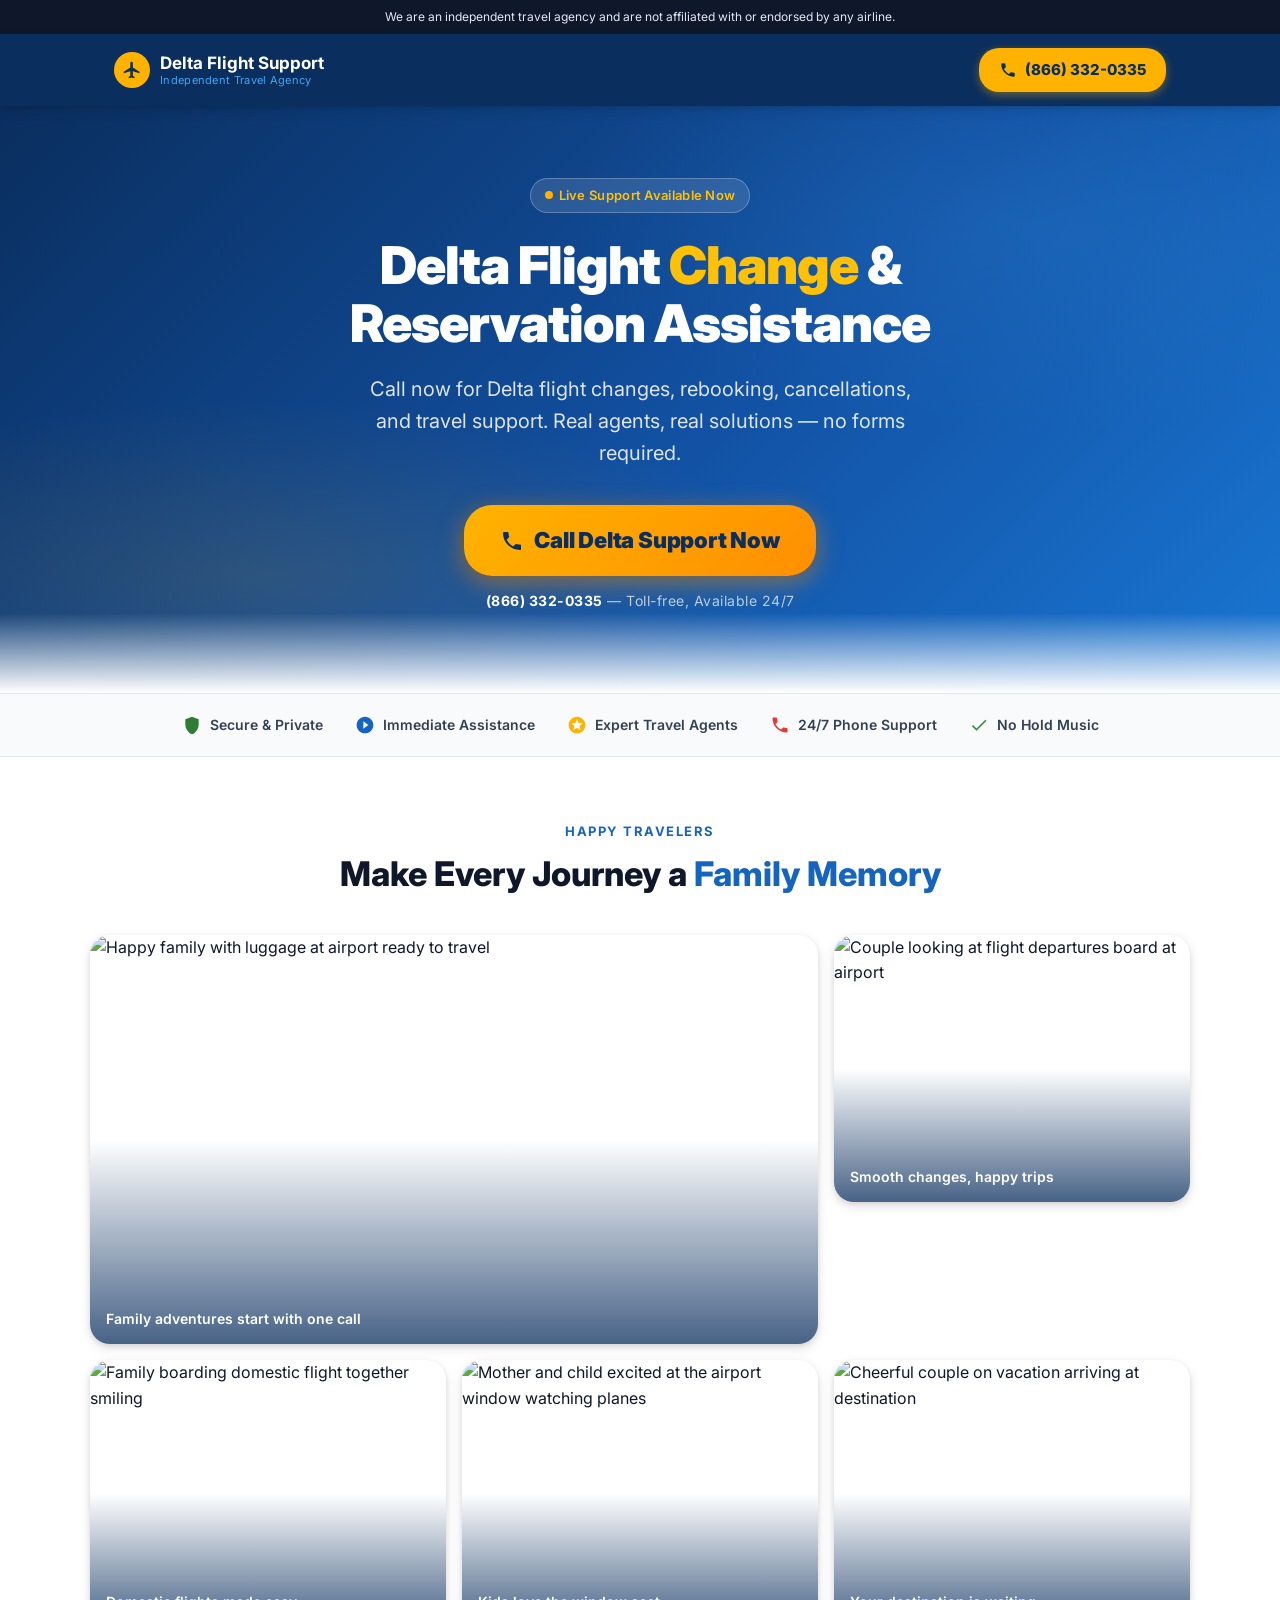
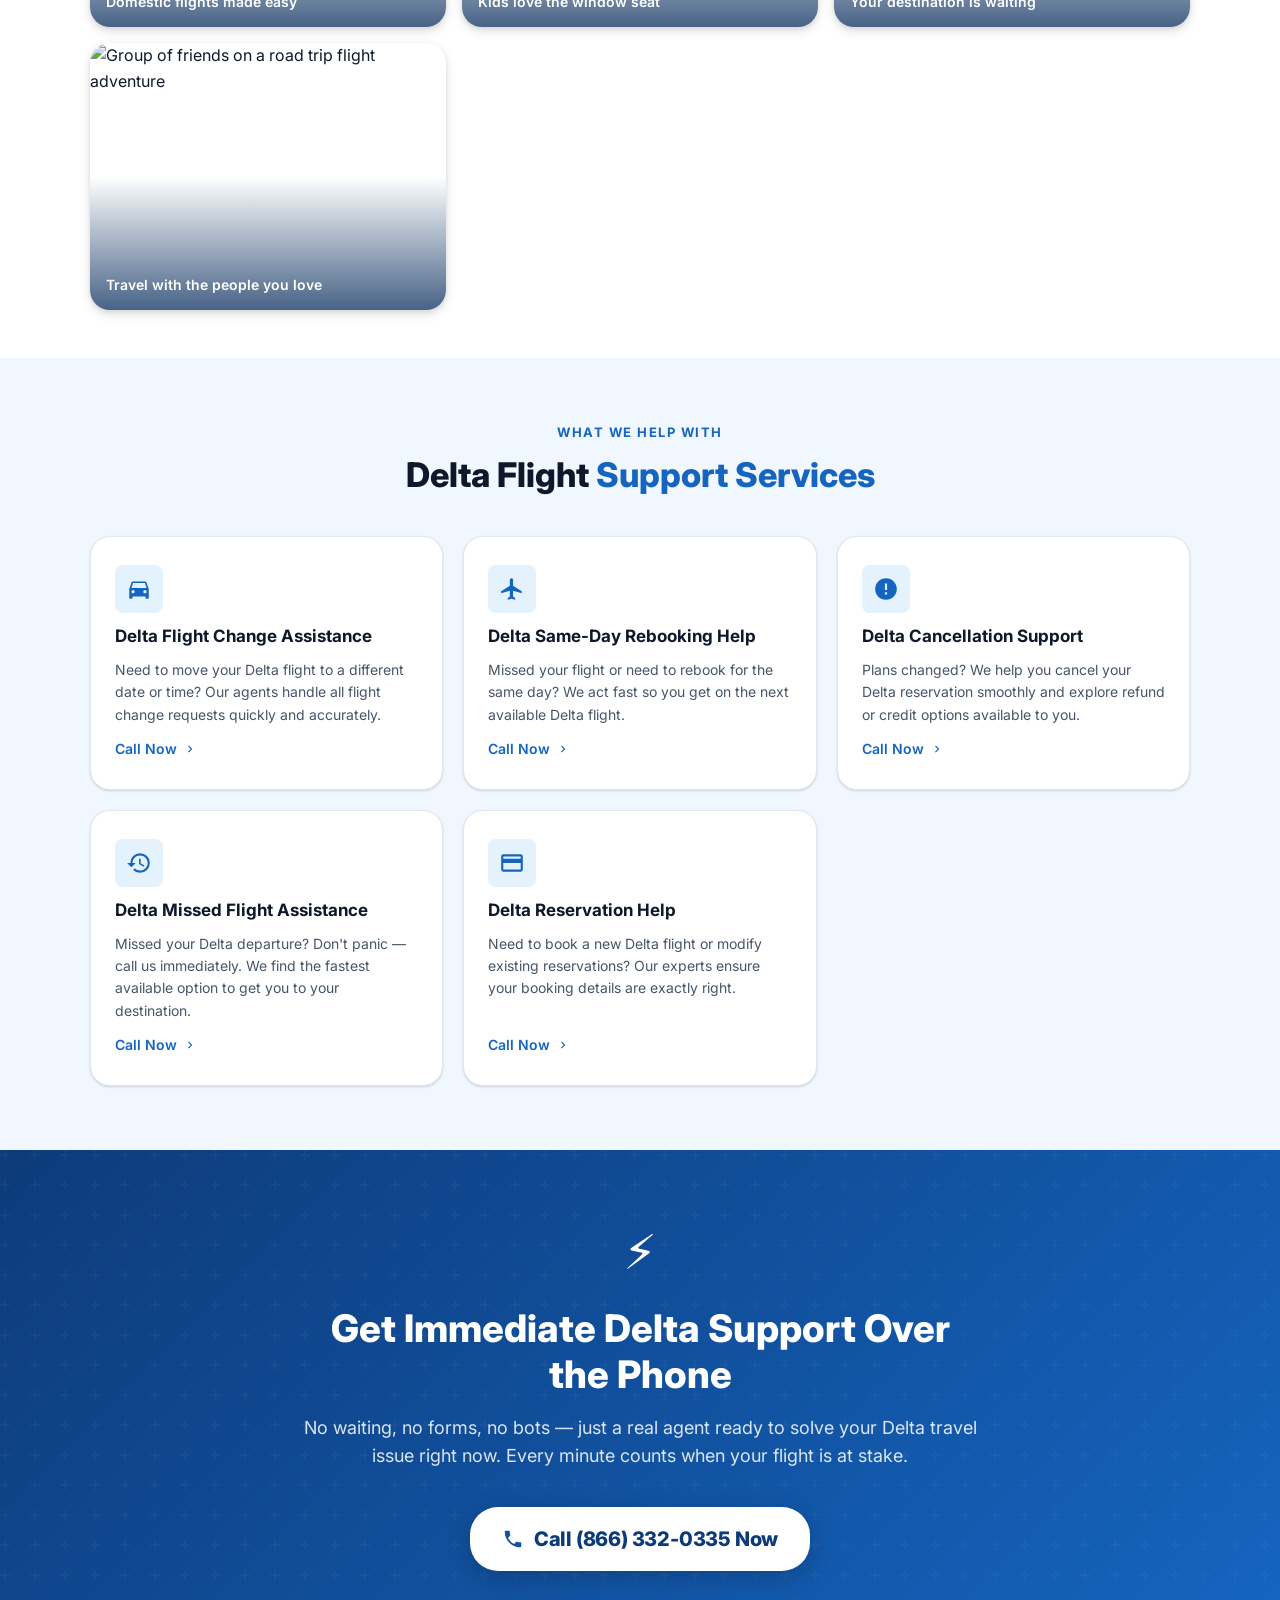
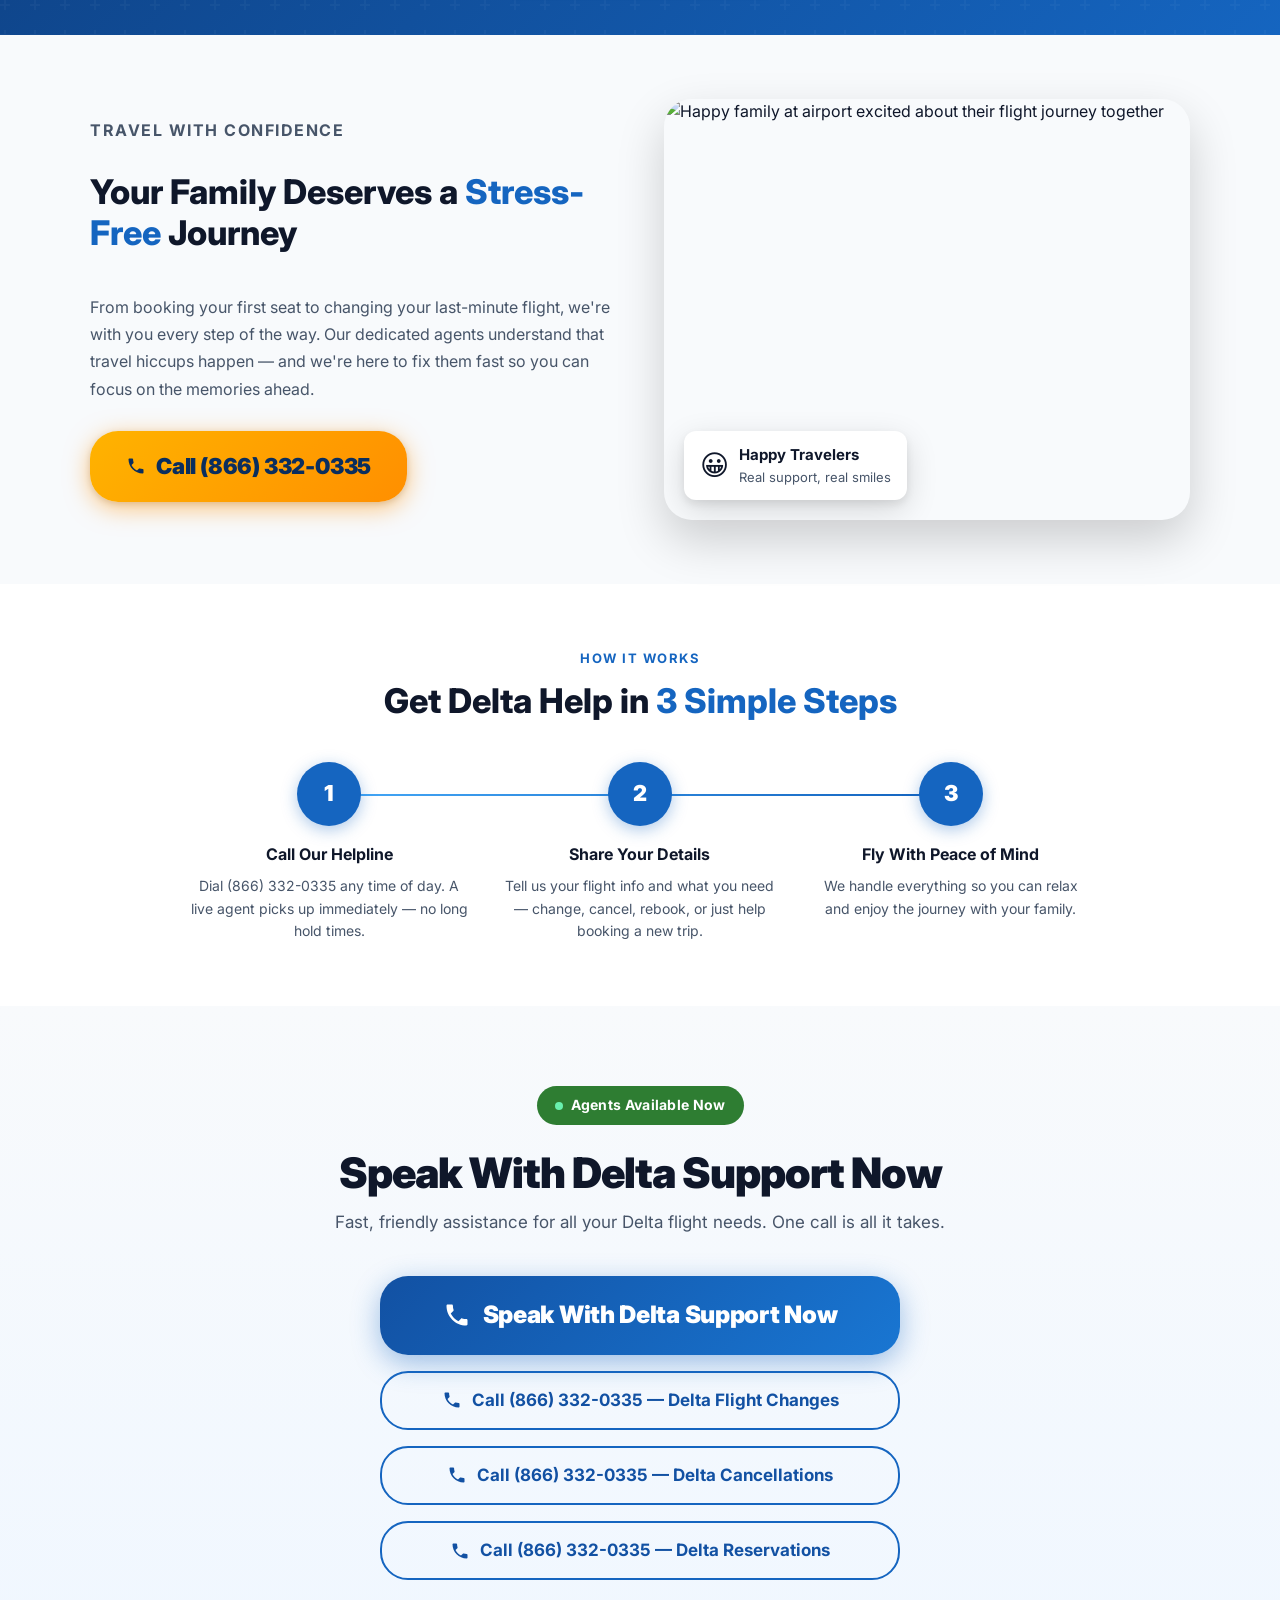
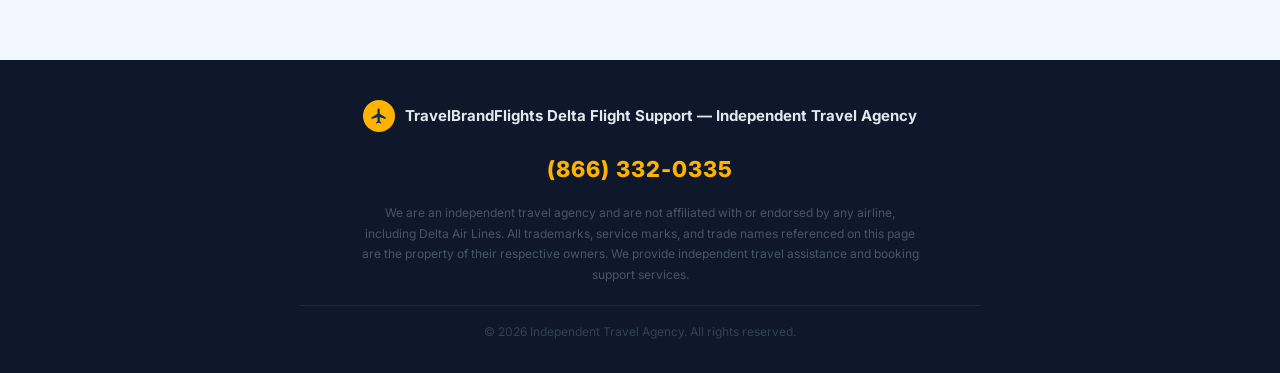
==== delta-change/index.html @ a634fe05 "Create index.html" ====
<!doctype html>
<html lang="en">
  <head>
    <meta charset="UTF-8" />
    <meta name="viewport" content="width=device-width, initial-scale=1.0" />
    <title>Delta Flight Change & Reservation Assistance | Call (866) 332-0335</title>
    <meta name="description" content="Need to change your Delta flight? Call (866) 332-0335 for immediate Delta flight change, rebooking, cancellation, and reservation support." />
    <meta name="keywords" content="Delta flight change, Delta booking help, Delta reservation support, Delta rebooking, Delta cancellation" />
    <link rel="preconnect" href="https://fonts.googleapis.com" />
    <link rel="preconnect" href="https://fonts.gstatic.com" crossorigin />
    <link href="https://fonts.googleapis.com/css2?family=Inter:wght@400;500;600;700;800;900&display=swap" rel="stylesheet" />
    <style>
      *, *::before, *::after {
        box-sizing: border-box;
        margin: 0;
        padding: 0;
      }

      :root {
        --blue-900: #0a2e5e;
        --blue-800: #0d3b7a;
        --blue-700: #1251a3;
        --blue-600: #1565c0;
        --blue-500: #1976d2;
        --blue-400: #42a5f5;
        --blue-100: #e3f2fd;
        --blue-50:  #f0f7ff;
        --red-500:  #e53935;
        --red-600:  #c62828;
        --green-500: #2e7d32;
        --green-400: #388e3c;
        --amber-400: #ffb300;
        --amber-300: #ffc107;
        --white:    #ffffff;
        --gray-50:  #f8fafc;
        --gray-100: #f1f5f9;
        --gray-200: #e2e8f0;
        --gray-500: #64748b;
        --gray-600: #475569;
        --gray-700: #334155;
        --gray-900: #0f172a;
        --shadow-sm: 0 1px 3px rgba(0,0,0,.10), 0 1px 2px rgba(0,0,0,.06);
        --shadow-md: 0 4px 12px rgba(0,0,0,.12), 0 2px 4px rgba(0,0,0,.08);
        --shadow-lg: 0 10px 32px rgba(0,0,0,.14), 0 4px 8px rgba(0,0,0,.08);
        --shadow-xl: 0 20px 48px rgba(0,0,0,.18);
        --radius-sm: 8px;
        --radius-md: 12px;
        --radius-lg: 20px;
        --radius-xl: 28px;
      }

      html { scroll-behavior: smooth; }

      body {
        font-family: 'Inter', system-ui, -apple-system, sans-serif;
        background: var(--white);
        color: var(--gray-900);
        line-height: 1.6;
        font-size: 16px;
        overflow-x: hidden;
      }

      /* ─── DISCLAIMER BAR ─── */
      .disclaimer-bar {
        background: var(--gray-900);
        color: var(--gray-200);
        font-size: 12px;
        text-align: center;
        padding: 8px 16px;
        line-height: 1.5;
      }

      /* ─── STICKY HEADER ─── */
      .site-header {
        position: sticky;
        top: 0;
        z-index: 100;
        background: var(--blue-900);
        box-shadow: var(--shadow-md);
      }

      .header-inner {
        max-width: 1100px;
        margin: 0 auto;
        padding: 14px 24px;
        display: flex;
        align-items: center;
        justify-content: space-between;
        gap: 16px;
        flex-wrap: wrap;
      }

      .header-brand {
        display: flex;
        align-items: center;
        gap: 10px;
      }

      .brand-icon {
        width: 36px;
        height: 36px;
        background: var(--amber-400);
        border-radius: 50%;
        display: flex;
        align-items: center;
        justify-content: center;
        flex-shrink: 0;
      }

      .brand-icon svg {
        width: 20px;
        height: 20px;
        fill: var(--blue-900);
      }

      .brand-text {
        color: var(--white);
        font-weight: 700;
        font-size: 17px;
        line-height: 1.2;
      }

      .brand-text span {
        display: block;
        font-size: 11px;
        font-weight: 400;
        color: var(--blue-400);
        letter-spacing: .3px;
      }

      .header-cta {
        display: inline-flex;
        align-items: center;
        gap: 8px;
        background: var(--amber-400);
        color: var(--blue-900);
        font-weight: 800;
        font-size: 15px;
        padding: 10px 20px;
        border-radius: var(--radius-lg);
        text-decoration: none;
        transition: background .2s, transform .15s, box-shadow .2s;
        box-shadow: 0 3px 10px rgba(255,179,0,.4);
        white-space: nowrap;
      }

      .header-cta:hover {
        background: var(--amber-300);
        transform: translateY(-1px);
        box-shadow: 0 6px 18px rgba(255,179,0,.5);
      }

      .header-cta:active { transform: translateY(0); }

      .header-cta svg {
        width: 18px;
        height: 18px;
        fill: var(--blue-900);
        animation: ring 2.5s infinite;
      }

      @keyframes ring {
        0%, 85%, 100% { transform: rotate(0deg); }
        90% { transform: rotate(-18deg); }
        95% { transform: rotate(18deg); }
      }

      /* ─── HERO ─── */
      .hero {
        position: relative;
        background: linear-gradient(135deg, var(--blue-900) 0%, var(--blue-700) 55%, var(--blue-500) 100%);
        color: var(--white);
        padding: 72px 24px 80px;
        text-align: center;
        overflow: hidden;
      }

      .hero::before {
        content: '';
        position: absolute;
        inset: 0;
        background:
          radial-gradient(ellipse 70% 50% at 20% 80%, rgba(255,179,0,.12) 0%, transparent 60%),
          radial-gradient(ellipse 60% 60% at 80% 20%, rgba(66,165,245,.15) 0%, transparent 60%);
        pointer-events: none;
      }

      .hero-clouds {
        position: absolute;
        bottom: 0;
        left: 0;
        right: 0;
        height: 80px;
        background: linear-gradient(to top, var(--white) 0%, transparent 100%);
      }

      .hero-inner {
        position: relative;
        z-index: 1;
        max-width: 780px;
        margin: 0 auto;
      }

      .hero-badge {
        display: inline-flex;
        align-items: center;
        gap: 6px;
        background: rgba(255,255,255,.12);
        border: 1px solid rgba(255,255,255,.25);
        color: var(--amber-300);
        font-size: 13px;
        font-weight: 600;
        padding: 6px 14px;
        border-radius: 100px;
        margin-bottom: 24px;
        backdrop-filter: blur(4px);
        letter-spacing: .3px;
      }

      .hero-badge::before {
        content: '';
        width: 8px;
        height: 8px;
        background: var(--amber-400);
        border-radius: 50%;
        animation: pulse-dot 1.8s infinite;
      }

      @keyframes pulse-dot {
        0%, 100% { opacity: 1; transform: scale(1); }
        50% { opacity: .6; transform: scale(.7); }
      }

      h1 {
        font-size: clamp(28px, 5vw, 52px);
        font-weight: 900;
        line-height: 1.12;
        margin-bottom: 20px;
        letter-spacing: -1px;
      }

      h1 em {
        font-style: normal;
        color: var(--amber-300);
      }

      .hero-subtitle {
        font-size: clamp(16px, 2.5vw, 20px);
        color: rgba(255,255,255,.85);
        max-width: 580px;
        margin: 0 auto 36px;
        line-height: 1.6;
      }

      .hero-cta-group {
        display: flex;
        flex-direction: column;
        align-items: center;
        gap: 14px;
      }

      .btn-primary {
        display: inline-flex;
        align-items: center;
        gap: 10px;
        background: linear-gradient(135deg, var(--amber-400), #ff8f00);
        color: var(--blue-900);
        font-weight: 900;
        font-size: clamp(17px, 2.5vw, 22px);
        padding: 18px 36px;
        border-radius: var(--radius-xl);
        text-decoration: none;
        box-shadow: 0 6px 24px rgba(255,143,0,.5), 0 2px 6px rgba(0,0,0,.15);
        transition: transform .2s, box-shadow .2s, filter .2s;
        letter-spacing: -.2px;
      }

      .btn-primary:hover {
        transform: translateY(-3px) scale(1.02);
        box-shadow: 0 12px 36px rgba(255,143,0,.6), 0 4px 10px rgba(0,0,0,.2);
        filter: brightness(1.05);
      }

      .btn-primary:active { transform: translateY(0) scale(1); }

      .btn-primary svg {
        width: 24px;
        height: 24px;
        fill: var(--blue-900);
        animation: ring 2.5s infinite;
      }

      .hero-number {
        font-size: 14px;
        color: rgba(255,255,255,.7);
        letter-spacing: .5px;
      }

      .hero-number strong {
        color: var(--white);
        font-weight: 700;
      }

      /* ─── TRUST STRIP ─── */
      .trust-strip {
        background: var(--gray-50);
        border-top: 1px solid var(--gray-200);
        border-bottom: 1px solid var(--gray-200);
        padding: 20px 24px;
      }

      .trust-inner {
        max-width: 1100px;
        margin: 0 auto;
        display: flex;
        align-items: center;
        justify-content: center;
        gap: 32px;
        flex-wrap: wrap;
      }

      .trust-item {
        display: flex;
        align-items: center;
        gap: 8px;
        font-size: 14px;
        font-weight: 600;
        color: var(--gray-700);
      }

      .trust-item svg {
        width: 20px;
        height: 20px;
        flex-shrink: 0;
      }

      /* ─── PHOTO GRID ─── */
      .photo-section {
        padding: 64px 24px 48px;
        background: var(--white);
      }

      .section-label {
        text-align: center;
        font-size: 13px;
        font-weight: 700;
        letter-spacing: 1.5px;
        text-transform: uppercase;
        color: var(--blue-600);
        margin-bottom: 12px;
      }

      .section-title {
        text-align: center;
        font-size: clamp(22px, 3.5vw, 34px);
        font-weight: 800;
        color: var(--gray-900);
        margin-bottom: 40px;
        line-height: 1.2;
      }

      .section-title span {
        color: var(--blue-600);
      }

      .photo-grid {
        max-width: 1100px;
        margin: 0 auto;
        display: grid;
        grid-template-columns: repeat(3, 1fr);
        gap: 16px;
      }

      .photo-card {
        position: relative;
        border-radius: var(--radius-lg);
        overflow: hidden;
        box-shadow: var(--shadow-md);
        aspect-ratio: 4/3;
        transition: transform .3s, box-shadow .3s;
        cursor: default;
      }

      .photo-card:hover {
        transform: translateY(-4px) scale(1.01);
        box-shadow: var(--shadow-xl);
      }

      .photo-card img {
        width: 100%;
        height: 100%;
        object-fit: cover;
        display: block;
        transition: transform .4s;
      }

      .photo-card:hover img { transform: scale(1.05); }

      .photo-card-overlay {
        position: absolute;
        inset: 0;
        background: linear-gradient(to top, rgba(10,46,94,.75) 0%, transparent 50%);
        display: flex;
        align-items: flex-end;
        padding: 16px;
      }

      .photo-caption {
        color: var(--white);
        font-size: 14px;
        font-weight: 600;
        line-height: 1.3;
      }

      .photo-card.large {
        grid-column: span 2;
        aspect-ratio: 16/9;
      }

      /* ─── SERVICES ─── */
      .services-section {
        padding: 64px 24px;
        background: var(--blue-50);
      }

      .services-grid {
        max-width: 1100px;
        margin: 0 auto;
        display: grid;
        grid-template-columns: repeat(auto-fit, minmax(280px, 1fr));
        gap: 20px;
      }

      .service-card {
        background: var(--white);
        border-radius: var(--radius-lg);
        padding: 28px 24px;
        box-shadow: var(--shadow-sm);
        border: 1px solid var(--gray-200);
        display: flex;
        flex-direction: column;
        gap: 12px;
        transition: transform .2s, box-shadow .2s, border-color .2s;
        position: relative;
        overflow: hidden;
      }

      .service-card::before {
        content: '';
        position: absolute;
        top: 0;
        left: 0;
        right: 0;
        height: 3px;
        background: linear-gradient(90deg, var(--blue-600), var(--blue-400));
        transform: scaleX(0);
        transform-origin: left;
        transition: transform .3s;
      }

      .service-card:hover {
        transform: translateY(-4px);
        box-shadow: var(--shadow-lg);
        border-color: var(--blue-400);
      }

      .service-card:hover::before { transform: scaleX(1); }

      .service-icon {
        width: 48px;
        height: 48px;
        background: var(--blue-100);
        border-radius: var(--radius-sm);
        display: flex;
        align-items: center;
        justify-content: center;
      }

      .service-icon svg {
        width: 26px;
        height: 26px;
        fill: var(--blue-600);
      }

      .service-name {
        font-size: 17px;
        font-weight: 700;
        color: var(--gray-900);
        line-height: 1.3;
      }

      .service-desc {
        font-size: 14px;
        color: var(--gray-600);
        line-height: 1.6;
      }

      .service-link {
        display: inline-flex;
        align-items: center;
        gap: 6px;
        color: var(--blue-600);
        font-size: 14px;
        font-weight: 600;
        text-decoration: none;
        margin-top: auto;
        transition: gap .2s;
      }

      .service-link:hover { gap: 10px; }

      /* ─── URGENCY ─── */
      .urgency-section {
        background: linear-gradient(135deg, var(--blue-800), var(--blue-600));
        padding: 64px 24px;
        text-align: center;
        color: var(--white);
        position: relative;
        overflow: hidden;
      }

      .urgency-section::before {
        content: '';
        position: absolute;
        inset: 0;
        background: url("data:image/svg+xml,%3Csvg width='60' height='60' viewBox='0 0 60 60' xmlns='http://www.w3.org/2000/svg'%3E%3Cg fill='none' fill-rule='evenodd'%3E%3Cg fill='%23ffffff' fill-opacity='0.03'%3E%3Cpath d='M36 34v-4h-2v4h-4v2h4v4h2v-4h4v-2h-4zm0-30V0h-2v4h-4v2h4v4h2V6h4V4h-4zM6 34v-4H4v4H0v2h4v4h2v-4h4v-2H6zM6 4V0H4v4H0v2h4v4h2V6h4V4H6z'/%3E%3C/g%3E%3C/g%3E%3C/svg%3E");
      }

      .urgency-inner {
        position: relative;
        z-index: 1;
        max-width: 680px;
        margin: 0 auto;
      }

      .urgency-icon {
        font-size: 48px;
        margin-bottom: 16px;
        display: block;
      }

      .urgency-title {
        font-size: clamp(22px, 4vw, 38px);
        font-weight: 800;
        line-height: 1.2;
        margin-bottom: 16px;
      }

      .urgency-sub {
        font-size: clamp(15px, 2vw, 18px);
        color: rgba(255,255,255,.85);
        margin-bottom: 36px;
        line-height: 1.6;
      }

      .btn-white {
        display: inline-flex;
        align-items: center;
        gap: 10px;
        background: var(--white);
        color: var(--blue-800);
        font-weight: 800;
        font-size: clamp(16px, 2vw, 20px);
        padding: 16px 32px;
        border-radius: var(--radius-xl);
        text-decoration: none;
        box-shadow: 0 6px 24px rgba(0,0,0,.2);
        transition: transform .2s, box-shadow .2s;
        letter-spacing: -.2px;
      }

      .btn-white:hover {
        transform: translateY(-3px);
        box-shadow: 0 12px 36px rgba(0,0,0,.28);
      }

      .btn-white svg {
        width: 22px;
        height: 22px;
        fill: var(--blue-700);
        animation: ring 2.5s infinite;
      }

      /* ─── FAMILY TRAVEL BANNER ─── */
      .family-banner {
        padding: 64px 24px;
        background: var(--gray-50);
      }

      .family-inner {
        max-width: 1100px;
        margin: 0 auto;
        display: grid;
        grid-template-columns: 1fr 1fr;
        gap: 48px;
        align-items: center;
      }

      .family-text {}

      .family-text .section-label { text-align: left; }
      .family-text .section-title { text-align: left; }

      .family-text p {
        font-size: 16px;
        color: var(--gray-600);
        margin-bottom: 28px;
        line-height: 1.7;
      }

      .family-img {
        border-radius: var(--radius-xl);
        overflow: hidden;
        box-shadow: var(--shadow-xl);
        aspect-ratio: 5/4;
        position: relative;
      }

      .family-img img {
        width: 100%;
        height: 100%;
        object-fit: cover;
        display: block;
      }

      .family-img-badge {
        position: absolute;
        bottom: 20px;
        left: 20px;
        background: var(--white);
        border-radius: var(--radius-md);
        padding: 12px 16px;
        box-shadow: var(--shadow-lg);
        display: flex;
        align-items: center;
        gap: 10px;
      }

      .family-img-badge .emoji { font-size: 28px; }

      .badge-text { font-size: 13px; }

      .badge-text strong {
        display: block;
        font-size: 15px;
        font-weight: 700;
        color: var(--gray-900);
      }

      .badge-text span { color: var(--gray-600); }

      /* ─── STEPS ─── */
      .steps-section {
        padding: 64px 24px;
        background: var(--white);
      }

      .steps-grid {
        max-width: 900px;
        margin: 40px auto 0;
        display: grid;
        grid-template-columns: repeat(3, 1fr);
        gap: 32px;
        position: relative;
      }

      .steps-grid::before {
        content: '';
        position: absolute;
        top: 32px;
        left: calc(16.66% + 16px);
        right: calc(16.66% + 16px);
        height: 2px;
        background: linear-gradient(90deg, var(--blue-400), var(--blue-600));
        z-index: 0;
      }

      .step {
        display: flex;
        flex-direction: column;
        align-items: center;
        text-align: center;
        position: relative;
        z-index: 1;
      }

      .step-num {
        width: 64px;
        height: 64px;
        background: var(--blue-600);
        color: var(--white);
        font-size: 22px;
        font-weight: 900;
        border-radius: 50%;
        display: flex;
        align-items: center;
        justify-content: center;
        margin-bottom: 16px;
        box-shadow: 0 4px 16px rgba(21,101,192,.35);
        flex-shrink: 0;
      }

      .step-title {
        font-size: 16px;
        font-weight: 700;
        color: var(--gray-900);
        margin-bottom: 8px;
      }

      .step-desc {
        font-size: 14px;
        color: var(--gray-600);
        line-height: 1.6;
      }

      /* ─── FINAL CTA ─── */
      .final-cta {
        background: linear-gradient(180deg, var(--gray-50) 0%, var(--blue-50) 100%);
        padding: 80px 24px;
        text-align: center;
      }

      .final-cta-inner {
        max-width: 680px;
        margin: 0 auto;
      }

      .final-cta-title {
        font-size: clamp(26px, 4.5vw, 42px);
        font-weight: 900;
        color: var(--gray-900);
        margin-bottom: 12px;
        line-height: 1.15;
        letter-spacing: -1px;
      }

      .final-cta-sub {
        font-size: 17px;
        color: var(--gray-600);
        margin-bottom: 40px;
      }

      .cta-stack {
        display: flex;
        flex-direction: column;
        align-items: center;
        gap: 16px;
      }

      .btn-big {
        display: inline-flex;
        align-items: center;
        gap: 12px;
        background: linear-gradient(135deg, var(--blue-700), var(--blue-500));
        color: var(--white);
        font-weight: 900;
        font-size: clamp(18px, 2.5vw, 24px);
        padding: 20px 44px;
        border-radius: var(--radius-xl);
        text-decoration: none;
        box-shadow: 0 8px 28px rgba(21,101,192,.4);
        transition: transform .2s, box-shadow .2s, filter .2s;
        letter-spacing: -.3px;
        width: 100%;
        max-width: 520px;
        justify-content: center;
      }

      .btn-big:hover {
        transform: translateY(-3px);
        box-shadow: 0 14px 40px rgba(21,101,192,.5);
        filter: brightness(1.08);
      }

      .btn-big svg {
        width: 28px;
        height: 28px;
        fill: var(--white);
        animation: ring 2.5s infinite;
      }

      .btn-secondary {
        display: inline-flex;
        align-items: center;
        gap: 10px;
        background: transparent;
        border: 2px solid var(--blue-600);
        color: var(--blue-700);
        font-weight: 700;
        font-size: 17px;
        padding: 14px 32px;
        border-radius: var(--radius-xl);
        text-decoration: none;
        transition: background .2s, color .2s, transform .2s;
        width: 100%;
        max-width: 520px;
        justify-content: center;
      }

      .btn-secondary:hover {
        background: var(--blue-600);
        color: var(--white);
        transform: translateY(-2px);
      }

      .btn-secondary svg {
        width: 20px;
        height: 20px;
        fill: currentColor;
      }

      .phone-badge {
        display: inline-flex;
        align-items: center;
        gap: 8px;
        background: var(--green-500);
        color: var(--white);
        font-size: 14px;
        font-weight: 700;
        padding: 8px 18px;
        border-radius: 100px;
        letter-spacing: .3px;
      }

      .phone-badge::before {
        content: '';
        width: 8px;
        height: 8px;
        background: #69f0ae;
        border-radius: 50%;
        animation: pulse-dot 1.8s infinite;
      }

      /* ─── FOOTER ─── */
      .site-footer {
        background: var(--gray-900);
        color: var(--gray-500);
        padding: 40px 24px 32px;
        text-align: center;
      }

      .footer-inner {
        max-width: 680px;
        margin: 0 auto;
      }

      .footer-brand {
        display: flex;
        align-items: center;
        justify-content: center;
        gap: 10px;
        margin-bottom: 20px;
      }

      .footer-brand-icon {
        width: 32px;
        height: 32px;
        background: var(--amber-400);
        border-radius: 50%;
        display: flex;
        align-items: center;
        justify-content: center;
      }

      .footer-brand-icon svg {
        width: 18px;
        height: 18px;
        fill: var(--blue-900);
      }

      .footer-brand-name {
        color: var(--gray-200);
        font-weight: 700;
        font-size: 15px;
      }

      .footer-phone {
        font-size: 22px;
        font-weight: 800;
        color: var(--amber-400);
        margin-bottom: 16px;
        letter-spacing: 1px;
      }

      .footer-disclaimer {
        font-size: 12px;
        line-height: 1.7;
        max-width: 560px;
        margin: 0 auto 20px;
        color: var(--gray-600);
      }

      .footer-copy {
        font-size: 12px;
        color: var(--gray-700);
        border-top: 1px solid rgba(255,255,255,.07);
        padding-top: 16px;
        margin-top: 16px;
      }

      /* ─── FLOATING CALL BUTTON (MOBILE) ─── */
      .float-cta {
        display: none;
        position: fixed;
        bottom: 20px;
        left: 50%;
        transform: translateX(-50%);
        z-index: 200;
        width: calc(100% - 40px);
        max-width: 400px;
      }

      .float-cta a {
        display: flex;
        align-items: center;
        justify-content: center;
        gap: 10px;
        background: linear-gradient(135deg, var(--amber-400), #ff8f00);
        color: var(--blue-900);
        font-weight: 900;
        font-size: 17px;
        padding: 16px 24px;
        border-radius: var(--radius-xl);
        text-decoration: none;
        box-shadow: 0 8px 28px rgba(255,143,0,.5);
        animation: float-pulse 3s infinite;
      }

      .float-cta a svg {
        width: 22px;
        height: 22px;
        fill: var(--blue-900);
        animation: ring 2.5s infinite;
      }

      @keyframes float-pulse {
        0%, 100% { box-shadow: 0 8px 28px rgba(255,143,0,.5); }
        50% { box-shadow: 0 12px 40px rgba(255,143,0,.7); }
      }

      /* ─── RESPONSIVE ─── */
      @media (max-width: 768px) {
        .photo-grid {
          grid-template-columns: 1fr 1fr;
        }

        .photo-card.large {
          grid-column: span 2;
        }

        .family-inner {
          grid-template-columns: 1fr;
          gap: 32px;
        }

        .family-img { order: -1; }
        .family-text .section-label,
        .family-text .section-title { text-align: center; }
        .family-text p { text-align: center; }
        .family-text .btn-primary { margin: 0 auto; display: flex; }

        .steps-grid {
          grid-template-columns: 1fr;
          gap: 24px;
          max-width: 360px;
        }

        .steps-grid::before { display: none; }

        .float-cta { display: block; }

        .site-footer { padding-bottom: 100px; }

        .header-cta { font-size: 13px; padding: 9px 16px; }
      }

      @media (max-width: 500px) {
        .photo-grid {
          grid-template-columns: 1fr;
        }

        .photo-card.large { grid-column: span 1; }

        .trust-inner { gap: 16px; }
        .trust-item span { display: none; }
      }
    </style>
  </head>
  <body>

    <!-- DISCLAIMER BAR -->
    <div class="disclaimer-bar" role="note">
      We are an independent travel agency and are not affiliated with or endorsed by any airline.
    </div>

    <!-- STICKY HEADER -->
    <header class="site-header">
      <div class="header-inner">
        <div class="header-brand">
          <div class="brand-icon">
            <svg viewBox="0 0 24 24" xmlns="http://www.w3.org/2000/svg">
              <path d="M21 16v-2l-8-5V3.5A1.5 1.5 0 0 0 11.5 2 1.5 1.5 0 0 0 10 3.5V9l-8 5v2l8-2.5V19l-2 1.5V22l3.5-1 3.5 1v-1.5L13 19v-5.5L21 16z"/>
            </svg>
          </div>
          <div class="brand-text">
            Delta Flight Support
            <span>Independent Travel Agency</span>
          </div>
        </div>
        <a href="tel:+18663320335" class="header-cta">
          <svg viewBox="0 0 24 24" xmlns="http://www.w3.org/2000/svg">
            <path d="M6.62 10.79c1.44 2.83 3.76 5.14 6.59 6.59l2.2-2.2c.27-.27.67-.36 1.02-.24 1.12.37 2.33.57 3.57.57.55 0 1 .45 1 1V20c0 .55-.45 1-1 1-9.39 0-17-7.61-17-17 0-.55.45-1 1-1h3.5c.55 0 1 .45 1 1 0 1.25.2 2.45.57 3.57.11.35.03.74-.25 1.02l-2.2 2.2z"/>
          </svg>
          (866) 332-0335
        </a>
      </div>
    </header>

    <!-- HERO -->
    <section class="hero">
      <div class="hero-inner">
        <div class="hero-badge">Live Support Available Now</div>
        <h1>Delta Flight <em>Change</em> &amp; Reservation Assistance</h1>
        <p class="hero-subtitle">
          Call now for Delta flight changes, rebooking, cancellations, and travel support. Real agents, real solutions — no forms required.
        </p>
        <div class="hero-cta-group">
          <a href="tel:+18663320335" class="btn-primary">
            <svg viewBox="0 0 24 24" xmlns="http://www.w3.org/2000/svg">
              <path d="M6.62 10.79c1.44 2.83 3.76 5.14 6.59 6.59l2.2-2.2c.27-.27.67-.36 1.02-.24 1.12.37 2.33.57 3.57.57.55 0 1 .45 1 1V20c0 .55-.45 1-1 1-9.39 0-17-7.61-17-17 0-.55.45-1 1-1h3.5c.55 0 1 .45 1 1 0 1.25.2 2.45.57 3.57.11.35.03.74-.25 1.02l-2.2 2.2z"/>
            </svg>
            Call Delta Support Now
          </a>
          <p class="hero-number"><strong>(866) 332-0335</strong> &mdash; Toll-free, Available 24/7</p>
        </div>
      </div>
      <div class="hero-clouds"></div>
    </section>

    <!-- TRUST STRIP -->
    <div class="trust-strip">
      <div class="trust-inner">
        <div class="trust-item">
          <svg viewBox="0 0 24 24" fill="#2e7d32" xmlns="http://www.w3.org/2000/svg"><path d="M12 2L4 5v6c0 5.55 3.84 10.74 8 12 4.16-1.26 8-6.45 8-12V5l-8-3z"/></svg>
          <span>Secure &amp; Private</span>
        </div>
        <div class="trust-item">
          <svg viewBox="0 0 24 24" fill="#1565c0" xmlns="http://www.w3.org/2000/svg"><path d="M12 2C6.48 2 2 6.48 2 12s4.48 10 10 10 10-4.48 10-10S17.52 2 12 2zm-2 14.5v-9l6 4.5-6 4.5z"/></svg>
          <span>Immediate Assistance</span>
        </div>
        <div class="trust-item">
          <svg viewBox="0 0 24 24" fill="#ffb300" xmlns="http://www.w3.org/2000/svg"><path d="M11.99 2C6.47 2 2 6.48 2 12s4.47 10 9.99 10C17.52 22 22 17.52 22 12S17.52 2 11.99 2zm4.24 16L12 15.45 7.77 18l1.12-4.81-3.73-3.23 4.92-.42L12 5l1.92 4.53 4.92.42-3.73 3.23L16.23 18z"/></svg>
          <span>Expert Travel Agents</span>
        </div>
        <div class="trust-item">
          <svg viewBox="0 0 24 24" fill="#e53935" xmlns="http://www.w3.org/2000/svg"><path d="M6.62 10.79c1.44 2.83 3.76 5.14 6.59 6.59l2.2-2.2c.27-.27.67-.36 1.02-.24 1.12.37 2.33.57 3.57.57.55 0 1 .45 1 1V20c0 .55-.45 1-1 1-9.39 0-17-7.61-17-17 0-.55.45-1 1-1h3.5c.55 0 1 .45 1 1 0 1.25.2 2.45.57 3.57.11.35.03.74-.25 1.02l-2.2 2.2z"/></svg>
          <span>24/7 Phone Support</span>
        </div>
        <div class="trust-item">
          <svg viewBox="0 0 24 24" fill="#388e3c" xmlns="http://www.w3.org/2000/svg"><path d="M9 16.17L4.83 12l-1.42 1.41L9 19 21 7l-1.41-1.41z"/></svg>
          <span>No Hold Music</span>
        </div>
      </div>
    </div>

    <!-- PHOTO GRID -->
    <section class="photo-section">
      <p class="section-label">Happy Travelers</p>
      <h2 class="section-title">Make Every Journey a <span>Family Memory</span></h2>
      <div class="photo-grid">
        <div class="photo-card large">
          <img
            src="https://images.pexels.com/photos/1007426/pexels-photo-1007426.jpeg?auto=compress&cs=tinysrgb&w=900&h=506&dpr=1"
            alt="Happy family with luggage at airport ready to travel"
            loading="lazy"
          />
          <div class="photo-card-overlay">
            <p class="photo-caption">Family adventures start with one call</p>
          </div>
        </div>
        <div class="photo-card">
          <img
            src="https://images.pexels.com/photos/1371360/pexels-photo-1371360.jpeg?auto=compress&cs=tinysrgb&w=600&h=450&dpr=1"
            alt="Couple looking at flight departures board at airport"
            loading="lazy"
          />
          <div class="photo-card-overlay">
            <p class="photo-caption">Smooth changes, happy trips</p>
          </div>
        </div>
        <div class="photo-card">
          <img
            src="https://images.pexels.com/photos/2007401/pexels-photo-2007401.jpeg?auto=compress&cs=tinysrgb&w=600&h=450&dpr=1"
            alt="Family boarding domestic flight together smiling"
            loading="lazy"
          />
          <div class="photo-card-overlay">
            <p class="photo-caption">Domestic flights made easy</p>
          </div>
        </div>
        <div class="photo-card">
          <img
            src="https://images.pexels.com/photos/3760529/pexels-photo-3760529.jpeg?auto=compress&cs=tinysrgb&w=600&h=450&dpr=1"
            alt="Mother and child excited at the airport window watching planes"
            loading="lazy"
          />
          <div class="photo-card-overlay">
            <p class="photo-caption">Kids love the window seat</p>
          </div>
        </div>
        <div class="photo-card">
          <img
            src="https://images.pexels.com/photos/2026324/pexels-photo-2026324.jpeg?auto=compress&cs=tinysrgb&w=600&h=450&dpr=1"
            alt="Cheerful couple on vacation arriving at destination"
            loading="lazy"
          />
          <div class="photo-card-overlay">
            <p class="photo-caption">Your destination is waiting</p>
          </div>
        </div>
        <div class="photo-card">
          <img
            src="https://images.pexels.com/photos/1004409/pexels-photo-1004409.jpeg?auto=compress&cs=tinysrgb&w=600&h=450&dpr=1"
            alt="Group of friends on a road trip flight adventure"
            loading="lazy"
          />
          <div class="photo-card-overlay">
            <p class="photo-caption">Travel with the people you love</p>
          </div>
        </div>
      </div>
    </section>

    <!-- SERVICES SECTION -->
    <section class="services-section">
      <p class="section-label">What We Help With</p>
      <h2 class="section-title">Delta Flight <span>Support Services</span></h2>
      <div class="services-grid">

        <div class="service-card">
          <div class="service-icon">
            <svg viewBox="0 0 24 24" xmlns="http://www.w3.org/2000/svg"><path d="M18.92 6.01C18.72 5.42 18.16 5 17.5 5h-11c-.66 0-1.21.42-1.42 1.01L3 12v8c0 .55.45 1 1 1h1c.55 0 1-.45 1-1v-1h12v1c0 .55.45 1 1 1h1c.55 0 1-.45 1-1v-8l-2.08-5.99zM6.5 16c-.83 0-1.5-.67-1.5-1.5S5.67 13 6.5 13s1.5.67 1.5 1.5S7.33 16 6.5 16zm11 0c-.83 0-1.5-.67-1.5-1.5s.67-1.5 1.5-1.5 1.5.67 1.5 1.5-.67 1.5-1.5 1.5zM5 11l1.5-4.5h11L19 11H5z"/></svg>
          </div>
          <p class="service-name">Delta Flight Change Assistance</p>
          <p class="service-desc">Need to move your Delta flight to a different date or time? Our agents handle all flight change requests quickly and accurately.</p>
          <a href="tel:+18663320335" class="service-link">
            Call Now
            <svg viewBox="0 0 24 24" xmlns="http://www.w3.org/2000/svg" fill="currentColor" width="14" height="14"><path d="M8.59 16.59L13.17 12 8.59 7.41 10 6l6 6-6 6-1.41-1.41z"/></svg>
          </a>
        </div>

        <div class="service-card">
          <div class="service-icon">
            <svg viewBox="0 0 24 24" xmlns="http://www.w3.org/2000/svg"><path d="M21 16v-2l-8-5V3.5A1.5 1.5 0 0 0 11.5 2 1.5 1.5 0 0 0 10 3.5V9l-8 5v2l8-2.5V19l-2 1.5V22l3.5-1 3.5 1v-1.5L13 19v-5.5L21 16z"/></svg>
          </div>
          <p class="service-name">Delta Same-Day Rebooking Help</p>
          <p class="service-desc">Missed your flight or need to rebook for the same day? We act fast so you get on the next available Delta flight.</p>
          <a href="tel:+18663320335" class="service-link">
            Call Now
            <svg viewBox="0 0 24 24" xmlns="http://www.w3.org/2000/svg" fill="currentColor" width="14" height="14"><path d="M8.59 16.59L13.17 12 8.59 7.41 10 6l6 6-6 6-1.41-1.41z"/></svg>
          </a>
        </div>

        <div class="service-card">
          <div class="service-icon">
            <svg viewBox="0 0 24 24" xmlns="http://www.w3.org/2000/svg"><path d="M12 2C6.48 2 2 6.48 2 12s4.48 10 10 10 10-4.48 10-10S17.52 2 12 2zm1 15h-2v-2h2v2zm0-4h-2V7h2v6z"/></svg>
          </div>
          <p class="service-name">Delta Cancellation Support</p>
          <p class="service-desc">Plans changed? We help you cancel your Delta reservation smoothly and explore refund or credit options available to you.</p>
          <a href="tel:+18663320335" class="service-link">
            Call Now
            <svg viewBox="0 0 24 24" xmlns="http://www.w3.org/2000/svg" fill="currentColor" width="14" height="14"><path d="M8.59 16.59L13.17 12 8.59 7.41 10 6l6 6-6 6-1.41-1.41z"/></svg>
          </a>
        </div>

        <div class="service-card">
          <div class="service-icon">
            <svg viewBox="0 0 24 24" xmlns="http://www.w3.org/2000/svg"><path d="M13 3a9 9 0 0 0-9 9H1l3.89 3.89.07.14L9 12H6c0-3.87 3.13-7 7-7s7 3.13 7 7-3.13 7-7 7c-1.93 0-3.68-.79-4.94-2.06l-1.42 1.42A8.954 8.954 0 0 0 13 21a9 9 0 0 0 0-18zm-1 5v5l4.28 2.54.72-1.21-3.5-2.08V8H12z"/></svg>
          </div>
          <p class="service-name">Delta Missed Flight Assistance</p>
          <p class="service-desc">Missed your Delta departure? Don't panic — call us immediately. We find the fastest available option to get you to your destination.</p>
          <a href="tel:+18663320335" class="service-link">
            Call Now
            <svg viewBox="0 0 24 24" xmlns="http://www.w3.org/2000/svg" fill="currentColor" width="14" height="14"><path d="M8.59 16.59L13.17 12 8.59 7.41 10 6l6 6-6 6-1.41-1.41z"/></svg>
          </a>
        </div>

        <div class="service-card">
          <div class="service-icon">
            <svg viewBox="0 0 24 24" xmlns="http://www.w3.org/2000/svg"><path d="M20 4H4c-1.11 0-1.99.89-1.99 2L2 18c0 1.11.89 2 2 2h16c1.11 0 2-.89 2-2V6c0-1.11-.89-2-2-2zm0 14H4v-6h16v6zm0-10H4V6h16v2z"/></svg>
          </div>
          <p class="service-name">Delta Reservation Help</p>
          <p class="service-desc">Need to book a new Delta flight or modify existing reservations? Our experts ensure your booking details are exactly right.</p>
          <a href="tel:+18663320335" class="service-link">
            Call Now
            <svg viewBox="0 0 24 24" xmlns="http://www.w3.org/2000/svg" fill="currentColor" width="14" height="14"><path d="M8.59 16.59L13.17 12 8.59 7.41 10 6l6 6-6 6-1.41-1.41z"/></svg>
          </a>
        </div>

      </div>
    </section>

    <!-- URGENCY SECTION -->
    <section class="urgency-section">
      <div class="urgency-inner">
        <span class="urgency-icon">&#9889;</span>
        <h2 class="urgency-title">Get Immediate Delta Support Over the Phone</h2>
        <p class="urgency-sub">No waiting, no forms, no bots — just a real agent ready to solve your Delta travel issue right now. Every minute counts when your flight is at stake.</p>
        <a href="tel:+18663320335" class="btn-white">
          <svg viewBox="0 0 24 24" xmlns="http://www.w3.org/2000/svg">
            <path d="M6.62 10.79c1.44 2.83 3.76 5.14 6.59 6.59l2.2-2.2c.27-.27.67-.36 1.02-.24 1.12.37 2.33.57 3.57.57.55 0 1 .45 1 1V20c0 .55-.45 1-1 1-9.39 0-17-7.61-17-17 0-.55.45-1 1-1h3.5c.55 0 1 .45 1 1 0 1.25.2 2.45.57 3.57.11.35.03.74-.25 1.02l-2.2 2.2z"/>
          </svg>
          Call (866) 332-0335 Now
        </a>
      </div>
    </section>

    <!-- FAMILY TRAVEL BANNER -->
    <section class="family-banner">
      <div class="family-inner">
        <div class="family-text">
          <p class="section-label">Travel With Confidence</p>
          <h2 class="section-title">Your Family Deserves a <span>Stress-Free</span> Journey</h2>
          <p>From booking your first seat to changing your last-minute flight, we're with you every step of the way. Our dedicated agents understand that travel hiccups happen — and we're here to fix them fast so you can focus on the memories ahead.</p>
          <a href="tel:+18663320335" class="btn-primary" style="width:fit-content;">
            <svg viewBox="0 0 24 24" xmlns="http://www.w3.org/2000/svg" style="width:20px;height:20px;">
              <path d="M6.62 10.79c1.44 2.83 3.76 5.14 6.59 6.59l2.2-2.2c.27-.27.67-.36 1.02-.24 1.12.37 2.33.57 3.57.57.55 0 1 .45 1 1V20c0 .55-.45 1-1 1-9.39 0-17-7.61-17-17 0-.55.45-1 1-1h3.5c.55 0 1 .45 1 1 0 1.25.2 2.45.57 3.57.11.35.03.74-.25 1.02l-2.2 2.2z"/>
            </svg>
            Call (866) 332-0335
          </a>
        </div>
        <div class="family-img">
          <img
            src="https://images.pexels.com/photos/1581384/pexels-photo-1581384.jpeg?auto=compress&cs=tinysrgb&w=700&h=560&dpr=1"
            alt="Happy family at airport excited about their flight journey together"
            loading="lazy"
          />
          <div class="family-img-badge">
            <span class="emoji">&#128512;</span>
            <div class="badge-text">
              <strong>Happy Travelers</strong>
              <span>Real support, real smiles</span>
            </div>
          </div>
        </div>
      </div>
    </section>

    <!-- HOW IT WORKS -->
    <section class="steps-section">
      <p class="section-label">How It Works</p>
      <h2 class="section-title">Get Delta Help in <span>3 Simple Steps</span></h2>
      <div class="steps-grid">
        <div class="step">
          <div class="step-num">1</div>
          <p class="step-title">Call Our Helpline</p>
          <p class="step-desc">Dial (866) 332-0335 any time of day. A live agent picks up immediately — no long hold times.</p>
        </div>
        <div class="step">
          <div class="step-num">2</div>
          <p class="step-title">Share Your Details</p>
          <p class="step-desc">Tell us your flight info and what you need — change, cancel, rebook, or just help booking a new trip.</p>
        </div>
        <div class="step">
          <div class="step-num">3</div>
          <p class="step-title">Fly With Peace of Mind</p>
          <p class="step-desc">We handle everything so you can relax and enjoy the journey with your family.</p>
        </div>
      </div>
    </section>

    <!-- FINAL CTA -->
    <section class="final-cta">
      <div class="final-cta-inner">
        <div class="phone-badge" style="margin-bottom:24px;">Agents Available Now</div>
        <h2 class="final-cta-title">Speak With Delta Support Now</h2>
        <p class="final-cta-sub">Fast, friendly assistance for all your Delta flight needs. One call is all it takes.</p>
        <div class="cta-stack">
          <a href="tel:+18663320335" class="btn-big">
            <svg viewBox="0 0 24 24" xmlns="http://www.w3.org/2000/svg">
              <path d="M6.62 10.79c1.44 2.83 3.76 5.14 6.59 6.59l2.2-2.2c.27-.27.67-.36 1.02-.24 1.12.37 2.33.57 3.57.57.55 0 1 .45 1 1V20c0 .55-.45 1-1 1-9.39 0-17-7.61-17-17 0-.55.45-1 1-1h3.5c.55 0 1 .45 1 1 0 1.25.2 2.45.57 3.57.11.35.03.74-.25 1.02l-2.2 2.2z"/>
            </svg>
            Speak With Delta Support Now
          </a>
          <a href="tel:+18663320335" class="btn-secondary">
            <svg viewBox="0 0 24 24" xmlns="http://www.w3.org/2000/svg">
              <path d="M6.62 10.79c1.44 2.83 3.76 5.14 6.59 6.59l2.2-2.2c.27-.27.67-.36 1.02-.24 1.12.37 2.33.57 3.57.57.55 0 1 .45 1 1V20c0 .55-.45 1-1 1-9.39 0-17-7.61-17-17 0-.55.45-1 1-1h3.5c.55 0 1 .45 1 1 0 1.25.2 2.45.57 3.57.11.35.03.74-.25 1.02l-2.2 2.2z"/>
            </svg>
            Call (866) 332-0335 — Delta Flight Changes
          </a>
          <a href="tel:+18663320335" class="btn-secondary">
            <svg viewBox="0 0 24 24" xmlns="http://www.w3.org/2000/svg">
              <path d="M6.62 10.79c1.44 2.83 3.76 5.14 6.59 6.59l2.2-2.2c.27-.27.67-.36 1.02-.24 1.12.37 2.33.57 3.57.57.55 0 1 .45 1 1V20c0 .55-.45 1-1 1-9.39 0-17-7.61-17-17 0-.55.45-1 1-1h3.5c.55 0 1 .45 1 1 0 1.25.2 2.45.57 3.57.11.35.03.74-.25 1.02l-2.2 2.2z"/>
            </svg>
            Call (866) 332-0335 — Delta Cancellations
          </a>
          <a href="tel:+18663320335" class="btn-secondary">
            <svg viewBox="0 0 24 24" xmlns="http://www.w3.org/2000/svg">
              <path d="M6.62 10.79c1.44 2.83 3.76 5.14 6.59 6.59l2.2-2.2c.27-.27.67-.36 1.02-.24 1.12.37 2.33.57 3.57.57.55 0 1 .45 1 1V20c0 .55-.45 1-1 1-9.39 0-17-7.61-17-17 0-.55.45-1 1-1h3.5c.55 0 1 .45 1 1 0 1.25.2 2.45.57 3.57.11.35.03.74-.25 1.02l-2.2 2.2z"/>
            </svg>
            Call (866) 332-0335 — Delta Reservations
          </a>
        </div>
      </div>
    </section>

    <!-- FOOTER -->
    <footer class="site-footer">
      <div class="footer-inner">
        <div class="footer-brand">
          <div class="footer-brand-icon">
            <svg viewBox="0 0 24 24" xmlns="http://www.w3.org/2000/svg">
              <path d="M21 16v-2l-8-5V3.5A1.5 1.5 0 0 0 11.5 2 1.5 1.5 0 0 0 10 3.5V9l-8 5v2l8-2.5V19l-2 1.5V22l3.5-1 3.5 1v-1.5L13 19v-5.5L21 16z"/>
            </svg>
          </div>
          <span class="footer-brand-name">TravelBrandFlights   Delta Flight Support — Independent Travel Agency</span>
        </div>
        <p class="footer-phone">(866) 332-0335</p>
        <p class="footer-disclaimer">
          We are an independent travel agency and are not affiliated with or endorsed by any airline, including Delta Air Lines. All trademarks, service marks, and trade names referenced on this page are the property of their respective owners. We provide independent travel assistance and booking support services.
        </p>
        <p class="footer-copy">&copy; 2026 Independent Travel Agency. All rights reserved.</p>
      </div>
    </footer>

    <!-- FLOATING CTA (MOBILE) -->
    <div class="float-cta" role="complementary">
      <a href="tel:+18663320335">
        <svg viewBox="0 0 24 24" xmlns="http://www.w3.org/2000/svg">
          <path d="M6.62 10.79c1.44 2.83 3.76 5.14 6.59 6.59l2.2-2.2c.27-.27.67-.36 1.02-.24 1.12.37 2.33.57 3.57.57.55 0 1 .45 1 1V20c0 .55-.45 1-1 1-9.39 0-17-7.61-17-17 0-.55.45-1 1-1h3.5c.55 0 1 .45 1 1 0 1.25.2 2.45.57 3.57.11.35.03.74-.25 1.02l-2.2 2.2z"/>
        </svg>
        Call (866) 332-0335
      </a>
    </div>

  </body>
</html>
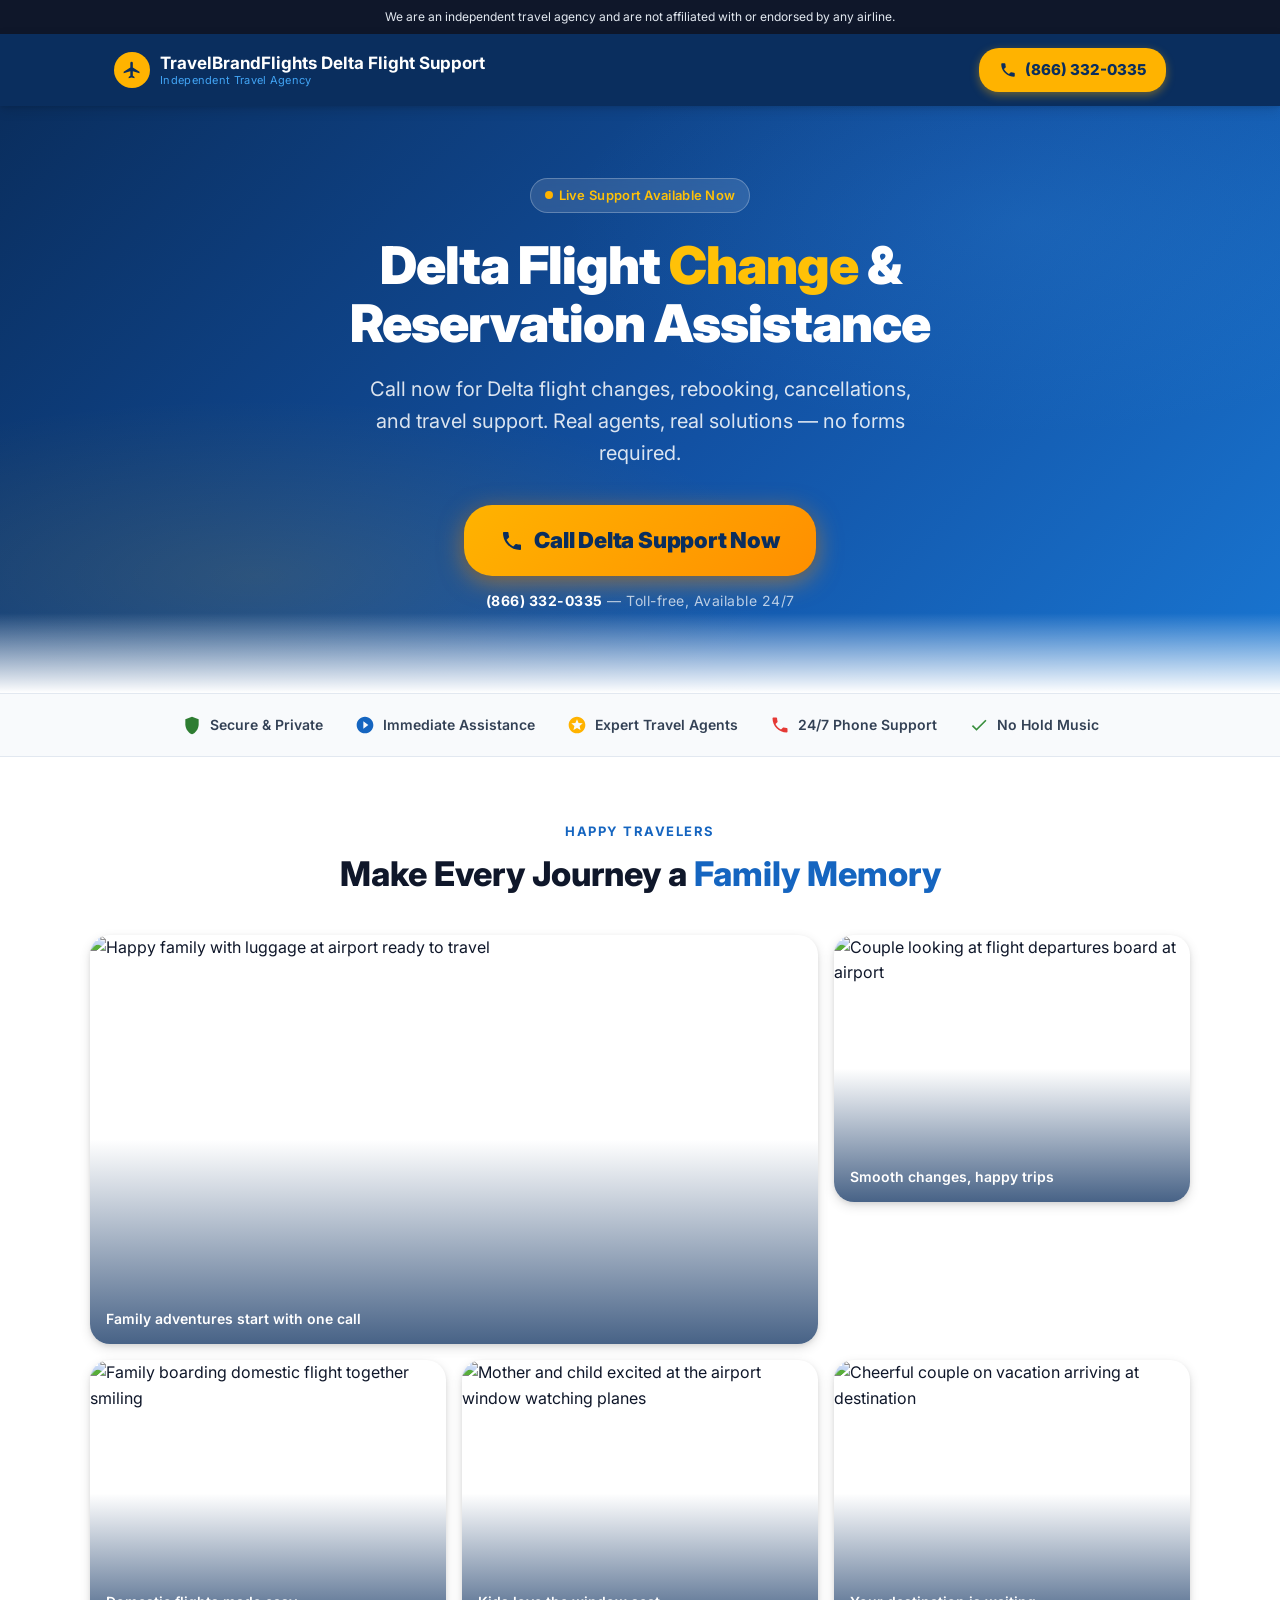
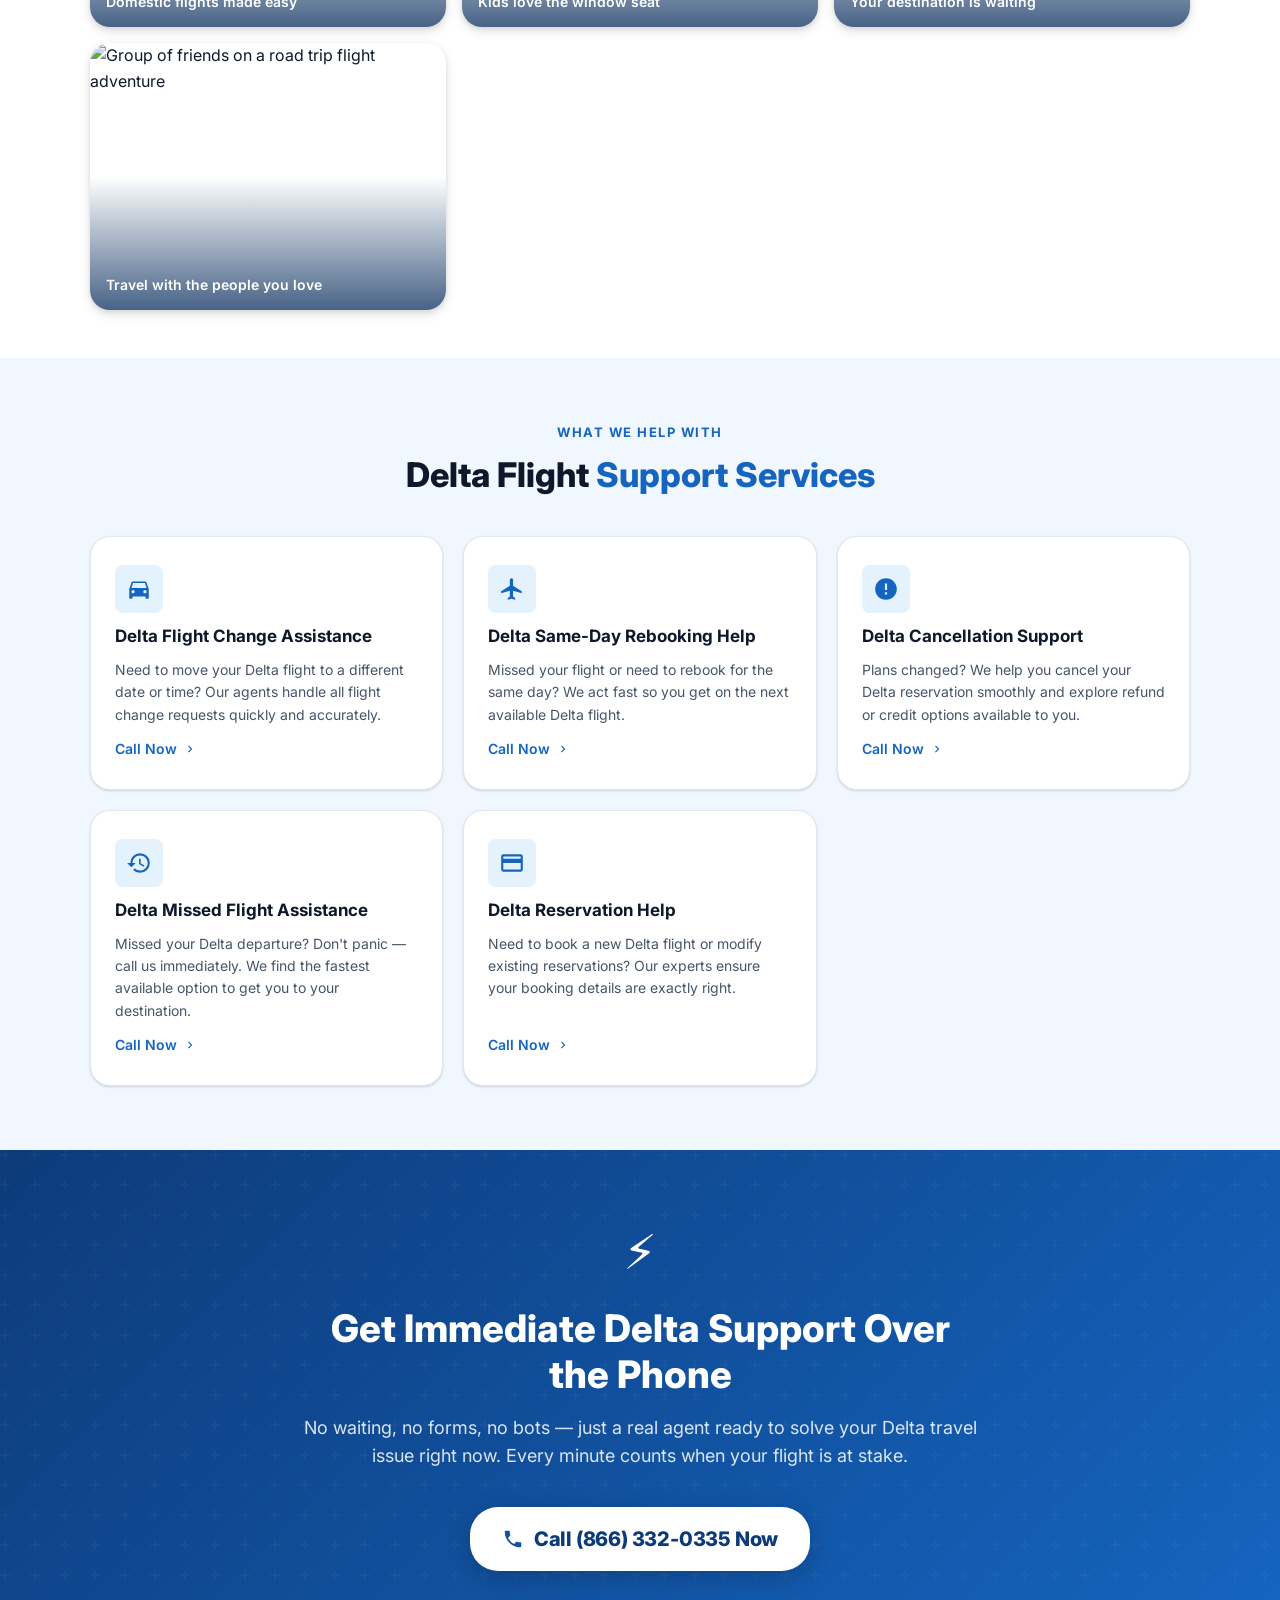
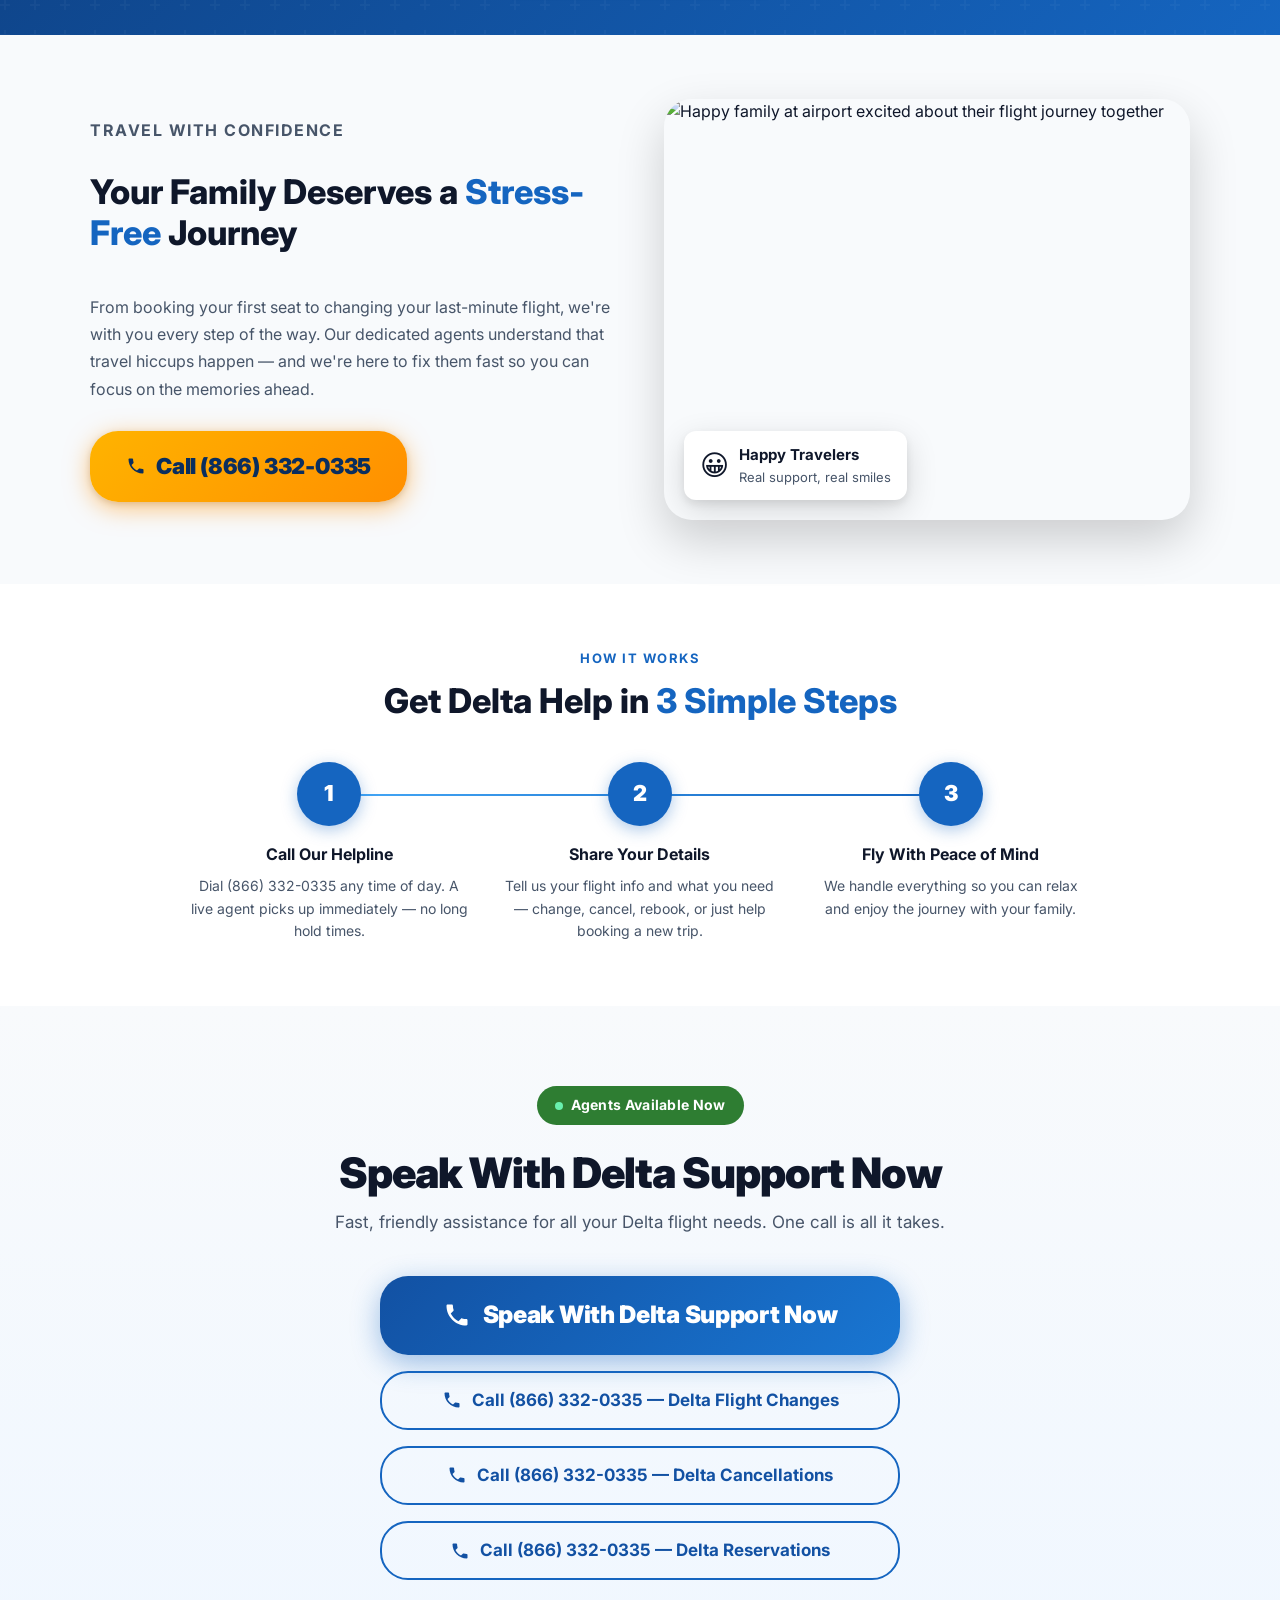
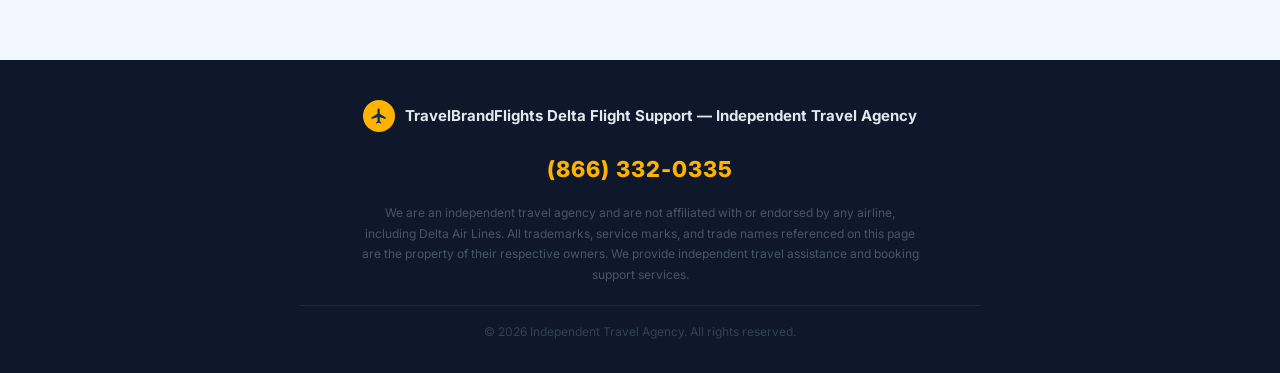
==== commit dda25e6f: "Update index.html" ====
--- a/delta-change/index.html
+++ b/delta-change/index.html
@@ -1003,7 +1003,7 @@
             </svg>
           </div>
           <div class="brand-text">
-            Delta Flight Support
+            TravelBrandFlights    Delta Flight Support
             <span>Independent Travel Agency</span>
           </div>
         </div>
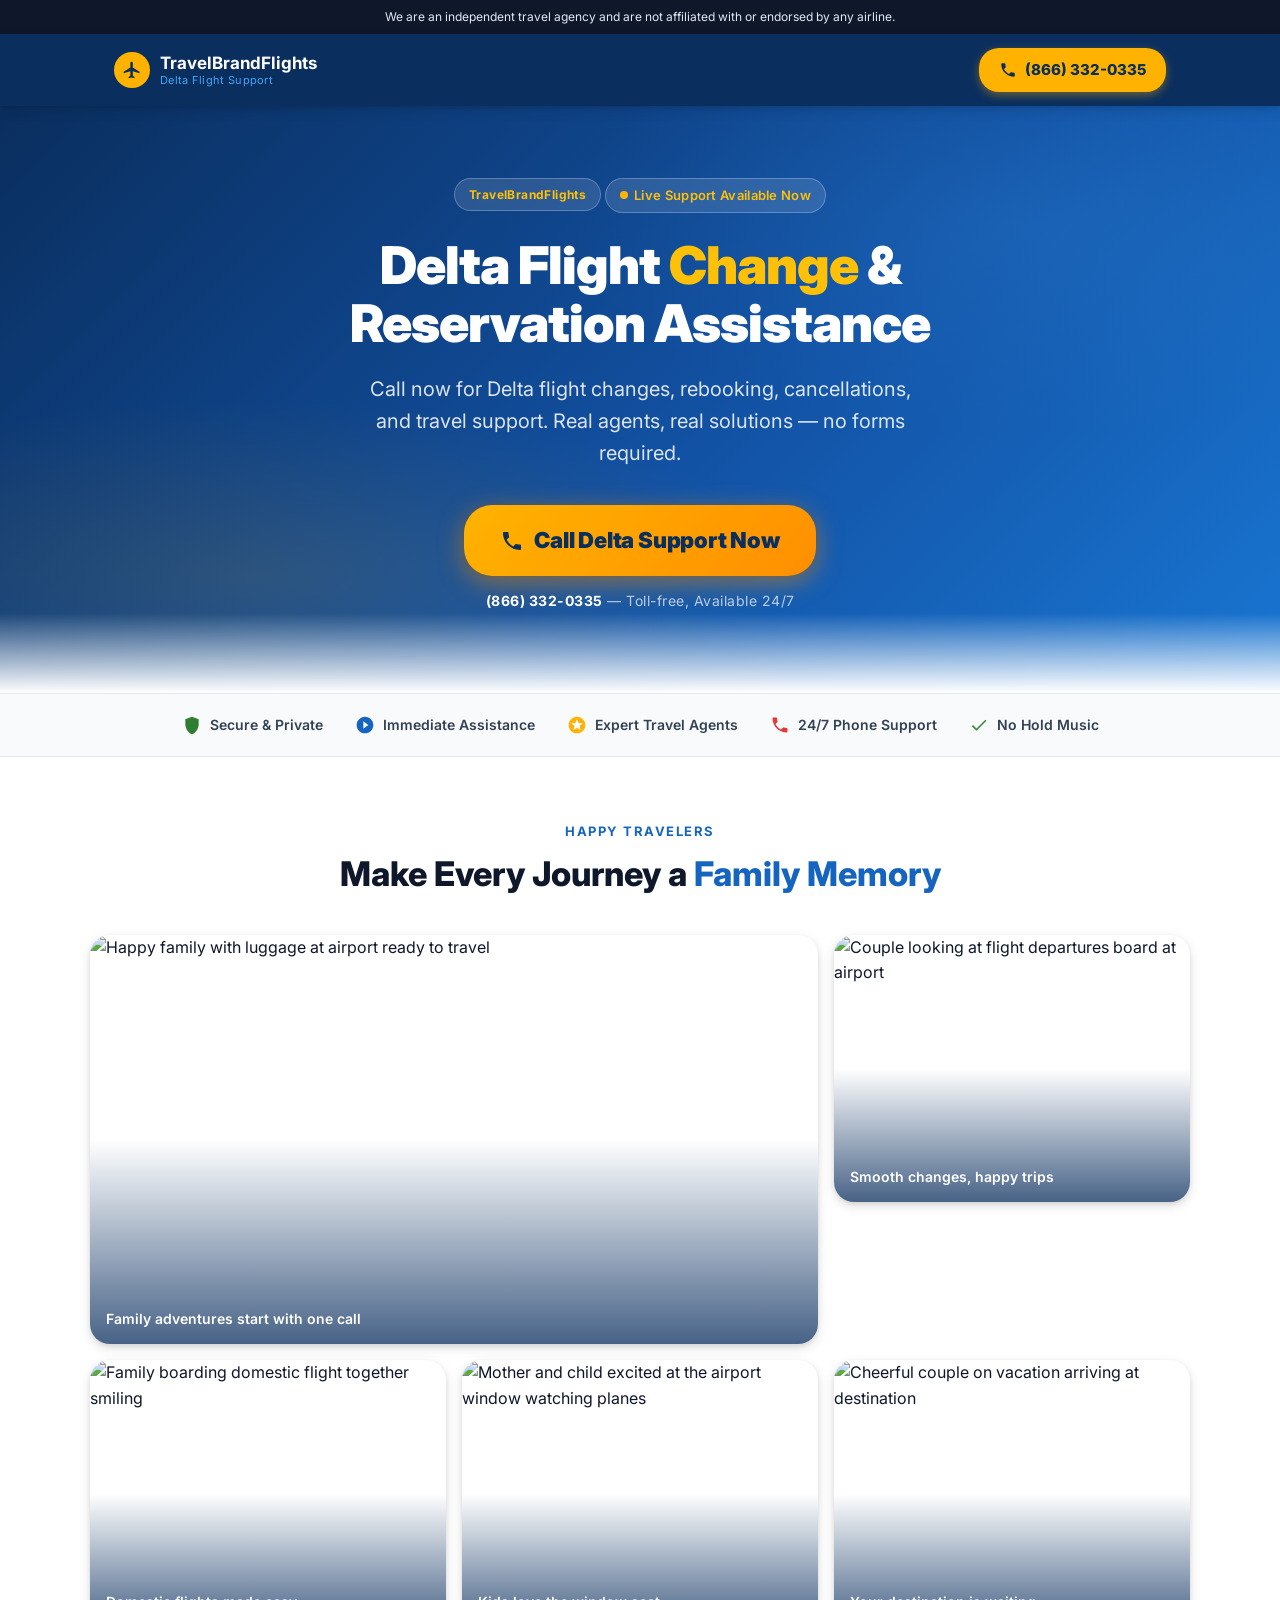
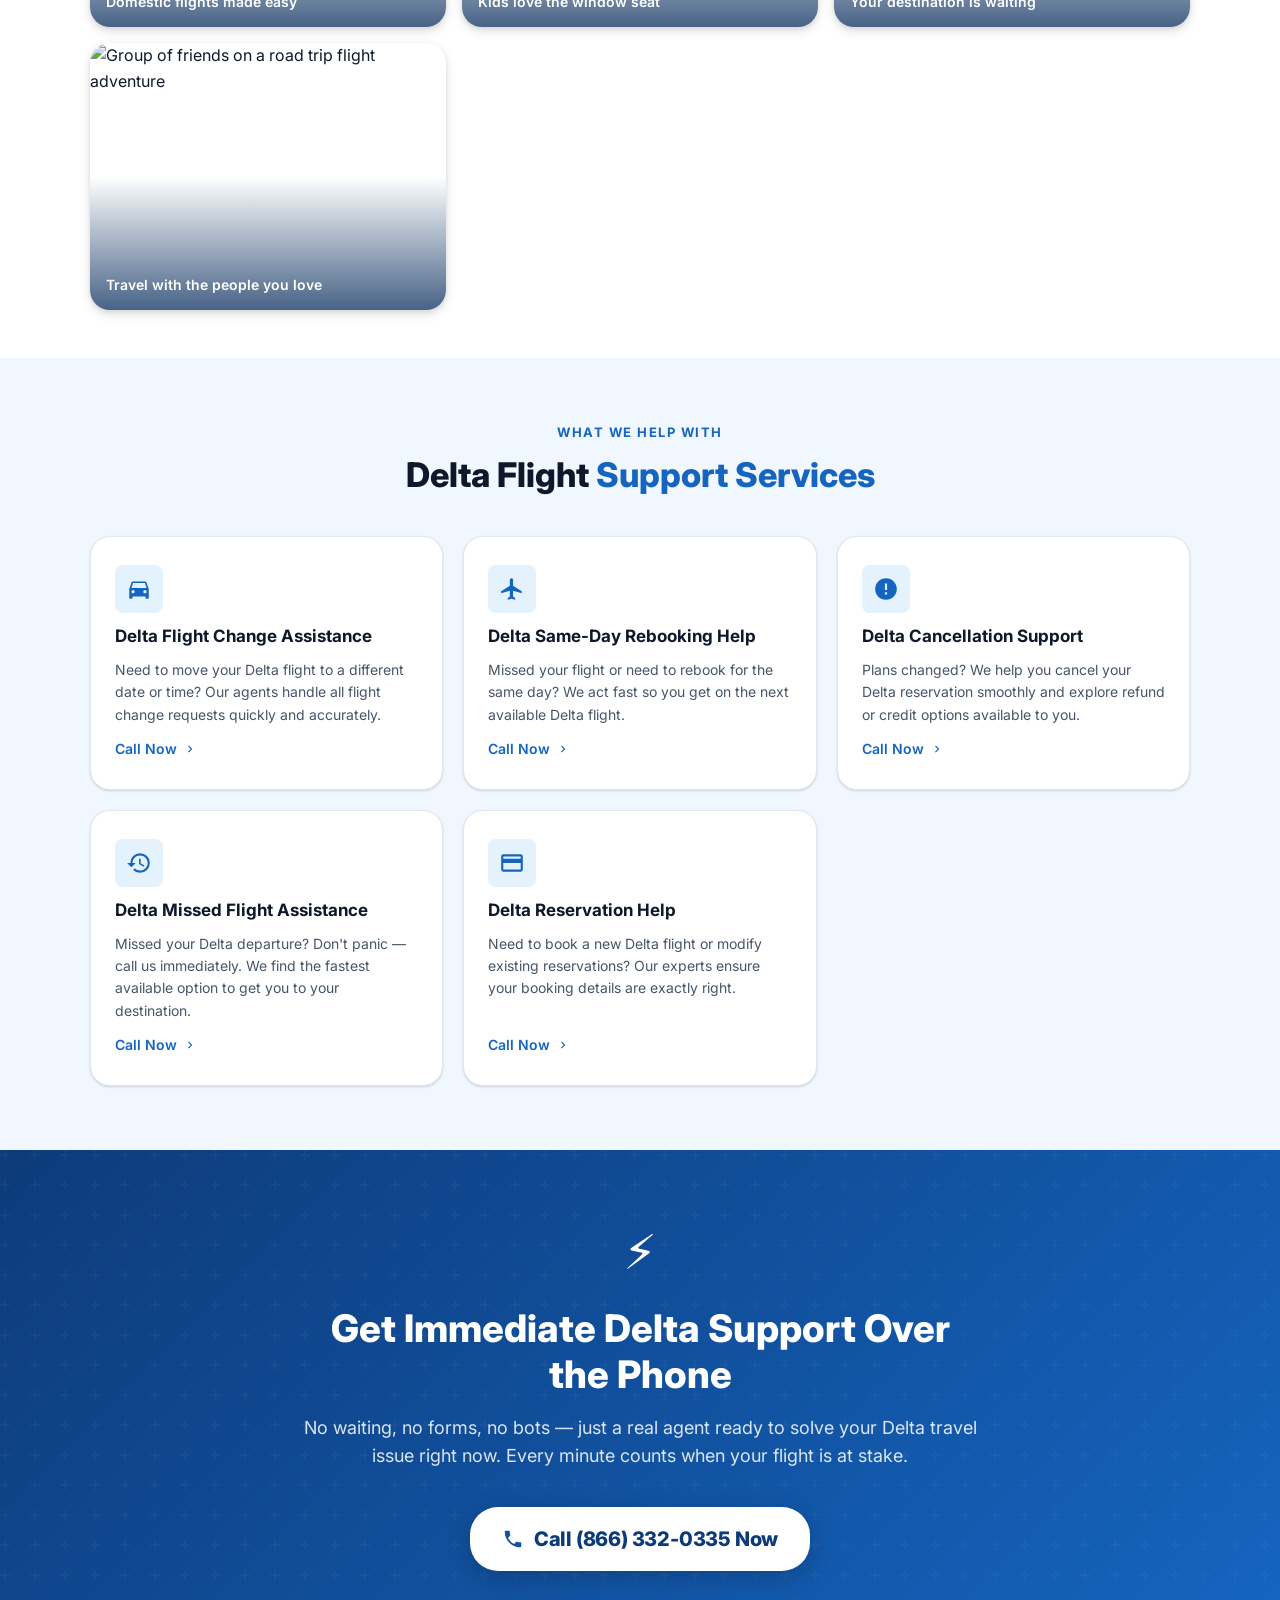
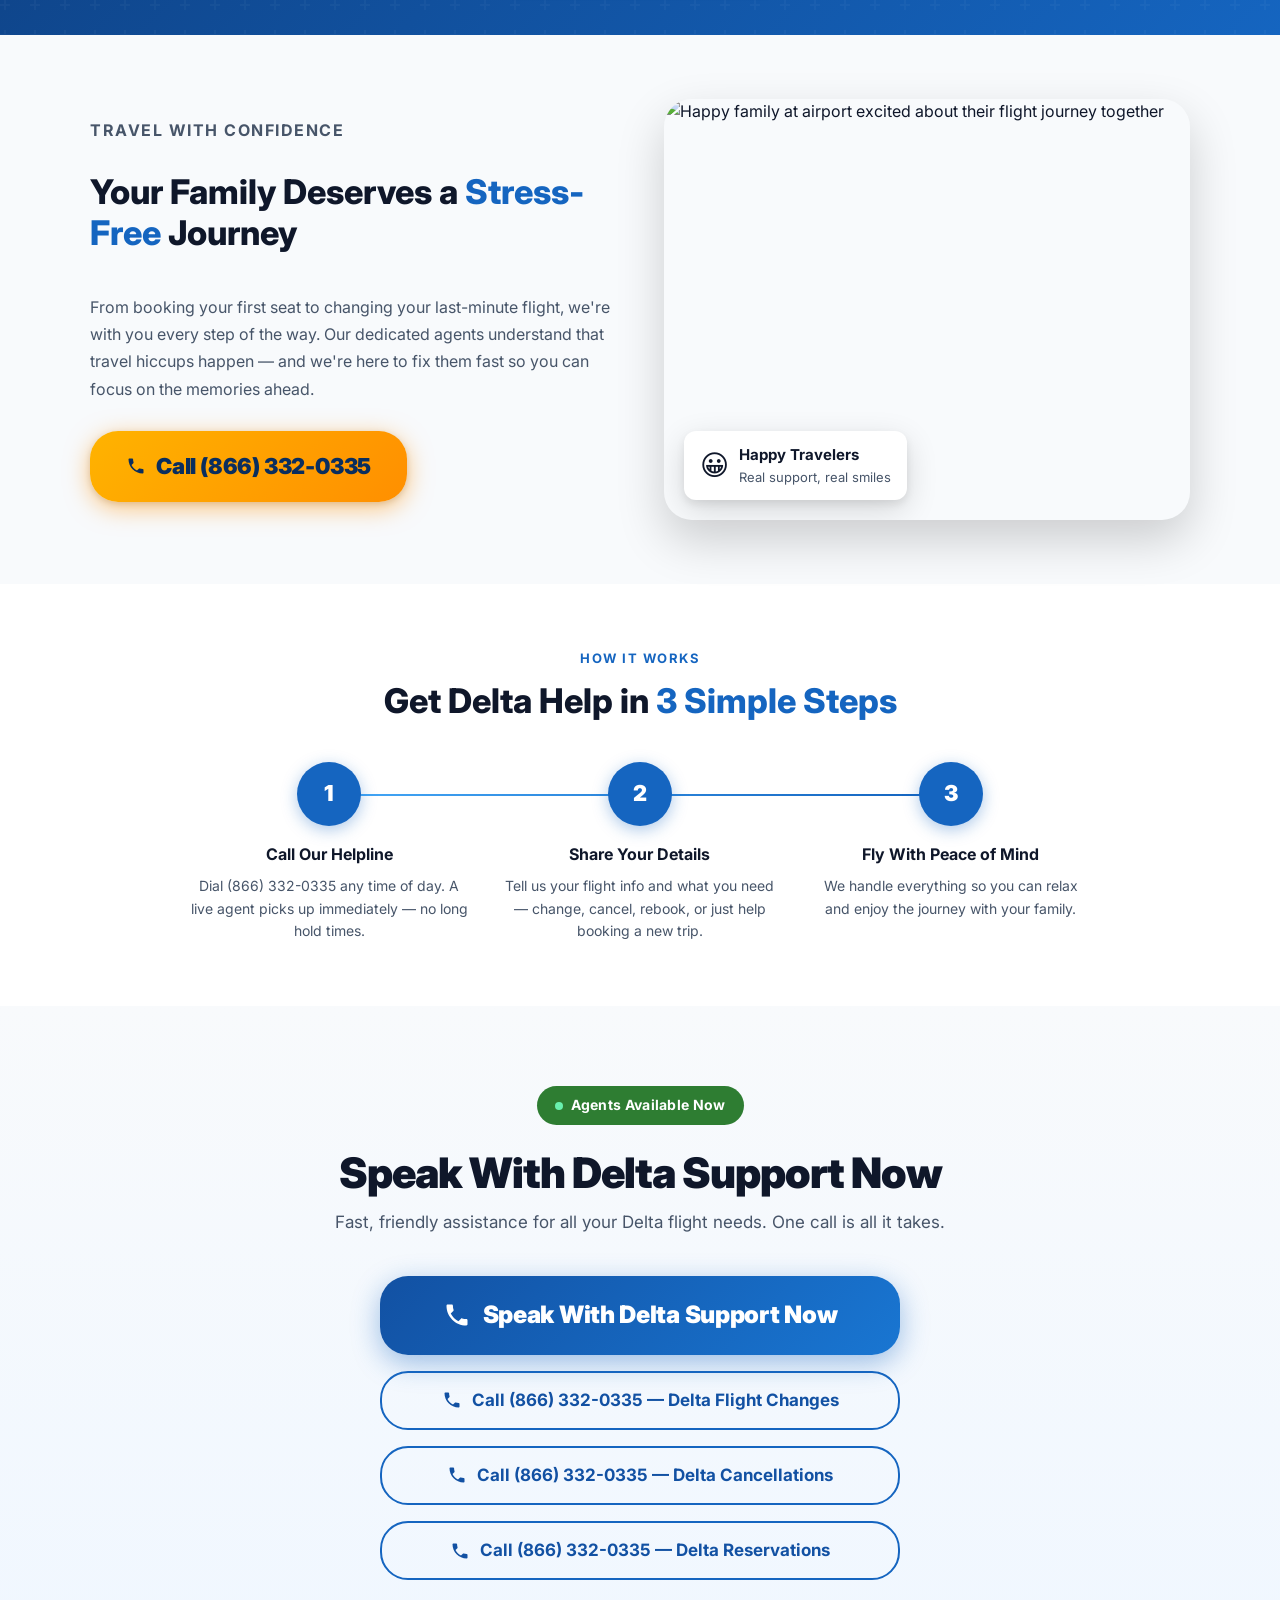
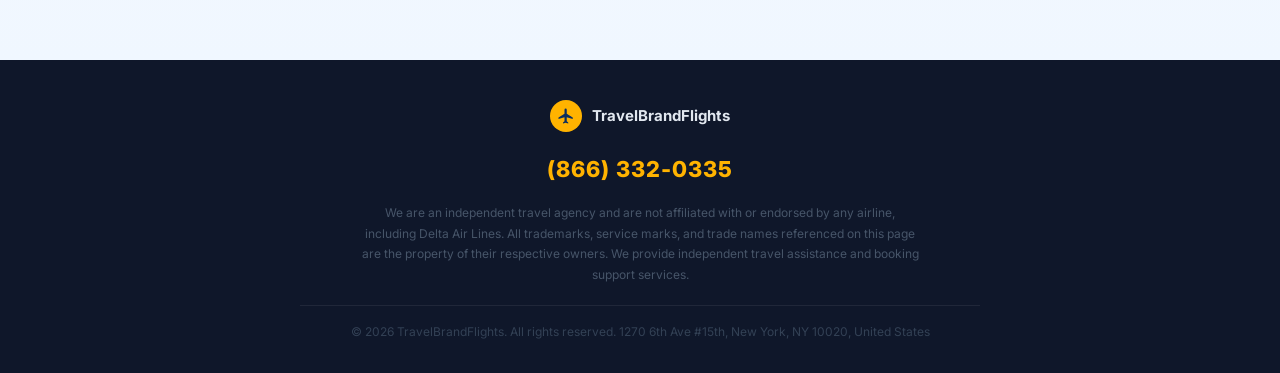
==== commit 194f4eaf: "Update index.html" ====
--- a/delta-change/index.html
+++ b/delta-change/index.html
@@ -201,6 +201,20 @@
         margin: 0 auto;
       }
 
+      .hero-brand {
+        display: inline-block;
+        background: rgba(255,255,255,.12);
+        border: 1px solid rgba(255,255,255,.25);
+        color: var(--amber-300);
+        font-size: 12px;
+        font-weight: 700;
+        padding: 6px 14px;
+        border-radius: 100px;
+        margin-bottom: 16px;
+        backdrop-filter: blur(4px);
+        letter-spacing: .4px;
+      }
+
       .hero-badge {
         display: inline-flex;
         align-items: center;
@@ -1003,8 +1017,8 @@
             </svg>
           </div>
           <div class="brand-text">
-            TravelBrandFlights    Delta Flight Support
-            <span>Independent Travel Agency</span>
+            TravelBrandFlights
+            <span>Delta Flight Support</span>
           </div>
         </div>
         <a href="tel:+18663320335" class="header-cta">
@@ -1019,6 +1033,7 @@
     <!-- HERO -->
     <section class="hero">
       <div class="hero-inner">
+        <div class="hero-brand">TravelBrandFlights</div>
         <div class="hero-badge">Live Support Available Now</div>
         <h1>Delta Flight <em>Change</em> &amp; Reservation Assistance</h1>
         <p class="hero-subtitle">
@@ -1313,13 +1328,13 @@
               <path d="M21 16v-2l-8-5V3.5A1.5 1.5 0 0 0 11.5 2 1.5 1.5 0 0 0 10 3.5V9l-8 5v2l8-2.5V19l-2 1.5V22l3.5-1 3.5 1v-1.5L13 19v-5.5L21 16z"/>
             </svg>
           </div>
-          <span class="footer-brand-name">TravelBrandFlights   Delta Flight Support — Independent Travel Agency</span>
+          <span class="footer-brand-name">TravelBrandFlights</span>
         </div>
         <p class="footer-phone">(866) 332-0335</p>
         <p class="footer-disclaimer">
           We are an independent travel agency and are not affiliated with or endorsed by any airline, including Delta Air Lines. All trademarks, service marks, and trade names referenced on this page are the property of their respective owners. We provide independent travel assistance and booking support services.
         </p>
-        <p class="footer-copy">&copy; 2026 Independent Travel Agency. All rights reserved.</p>
+        <p class="footer-copy">&copy; 2026 TravelBrandFlights. All rights reserved. 1270 6th Ave #15th, New York, NY 10020, United States</p>
       </div>
     </footer>
 
